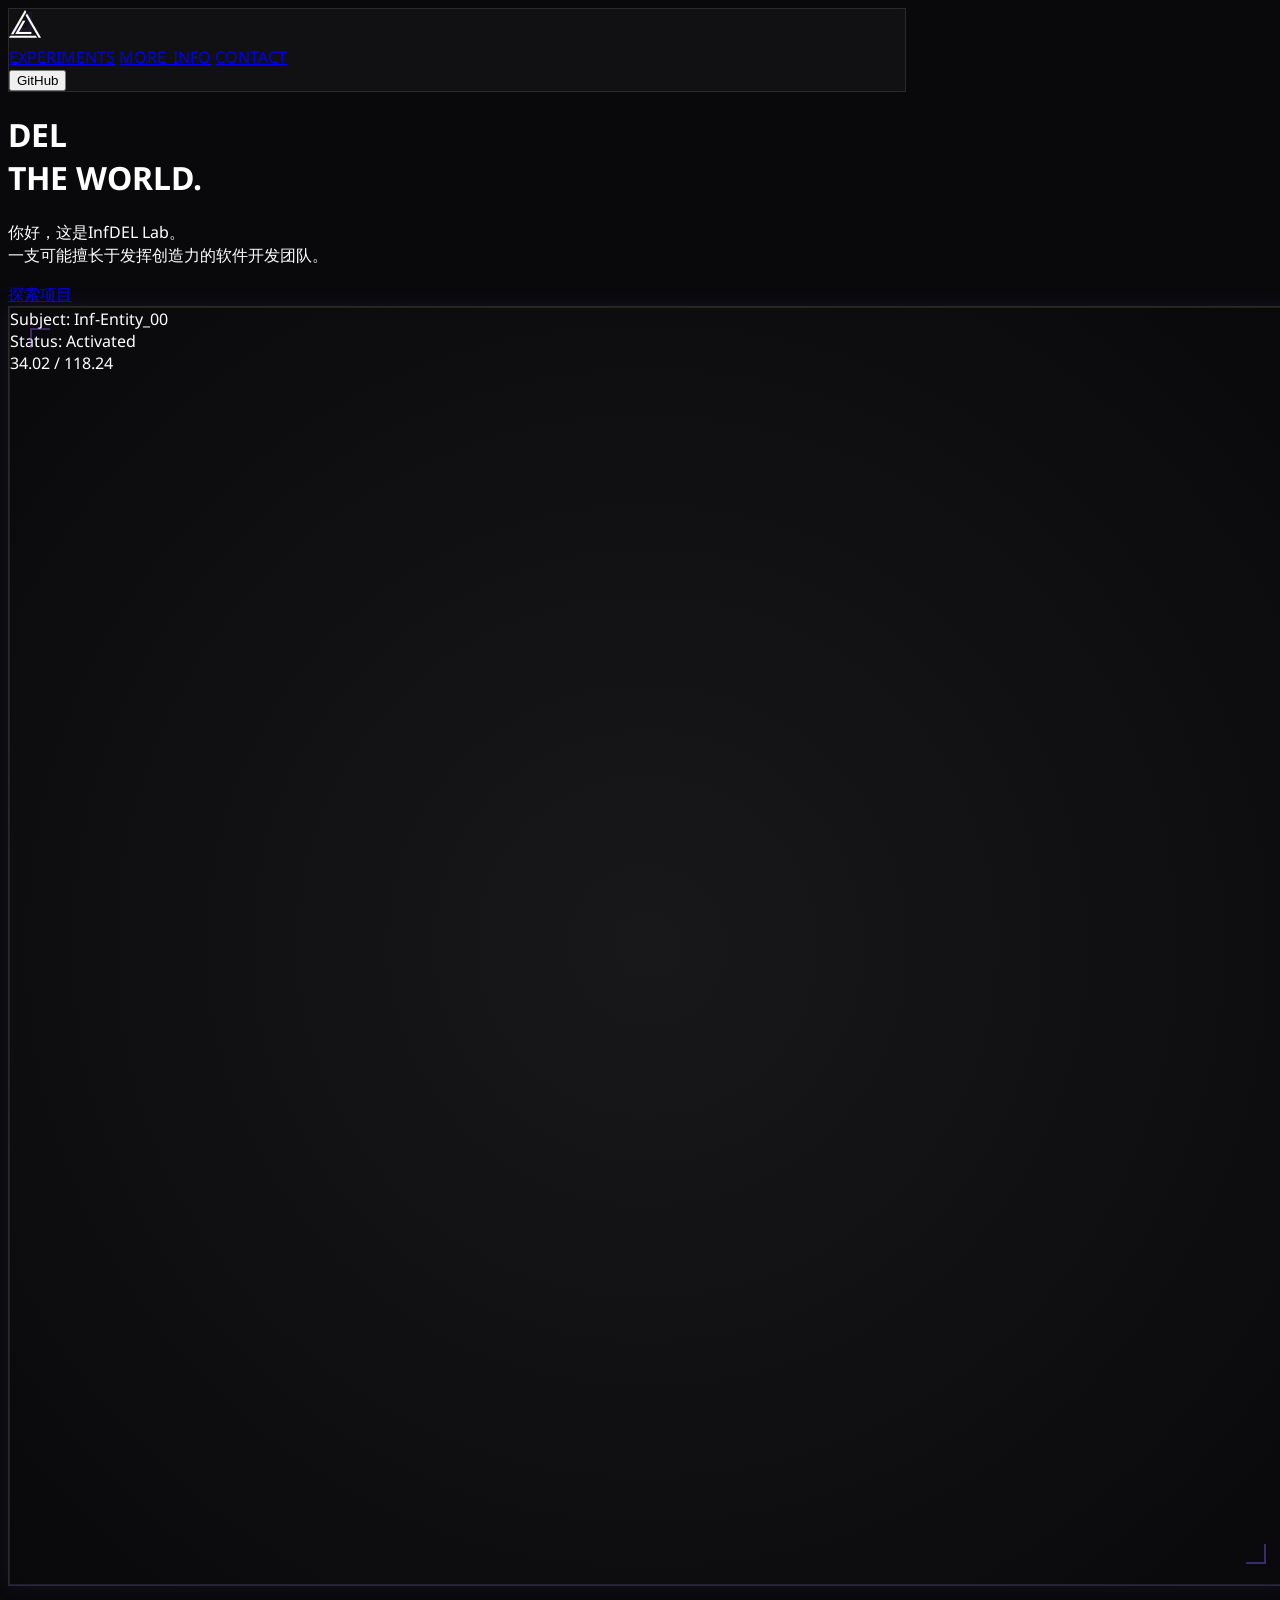
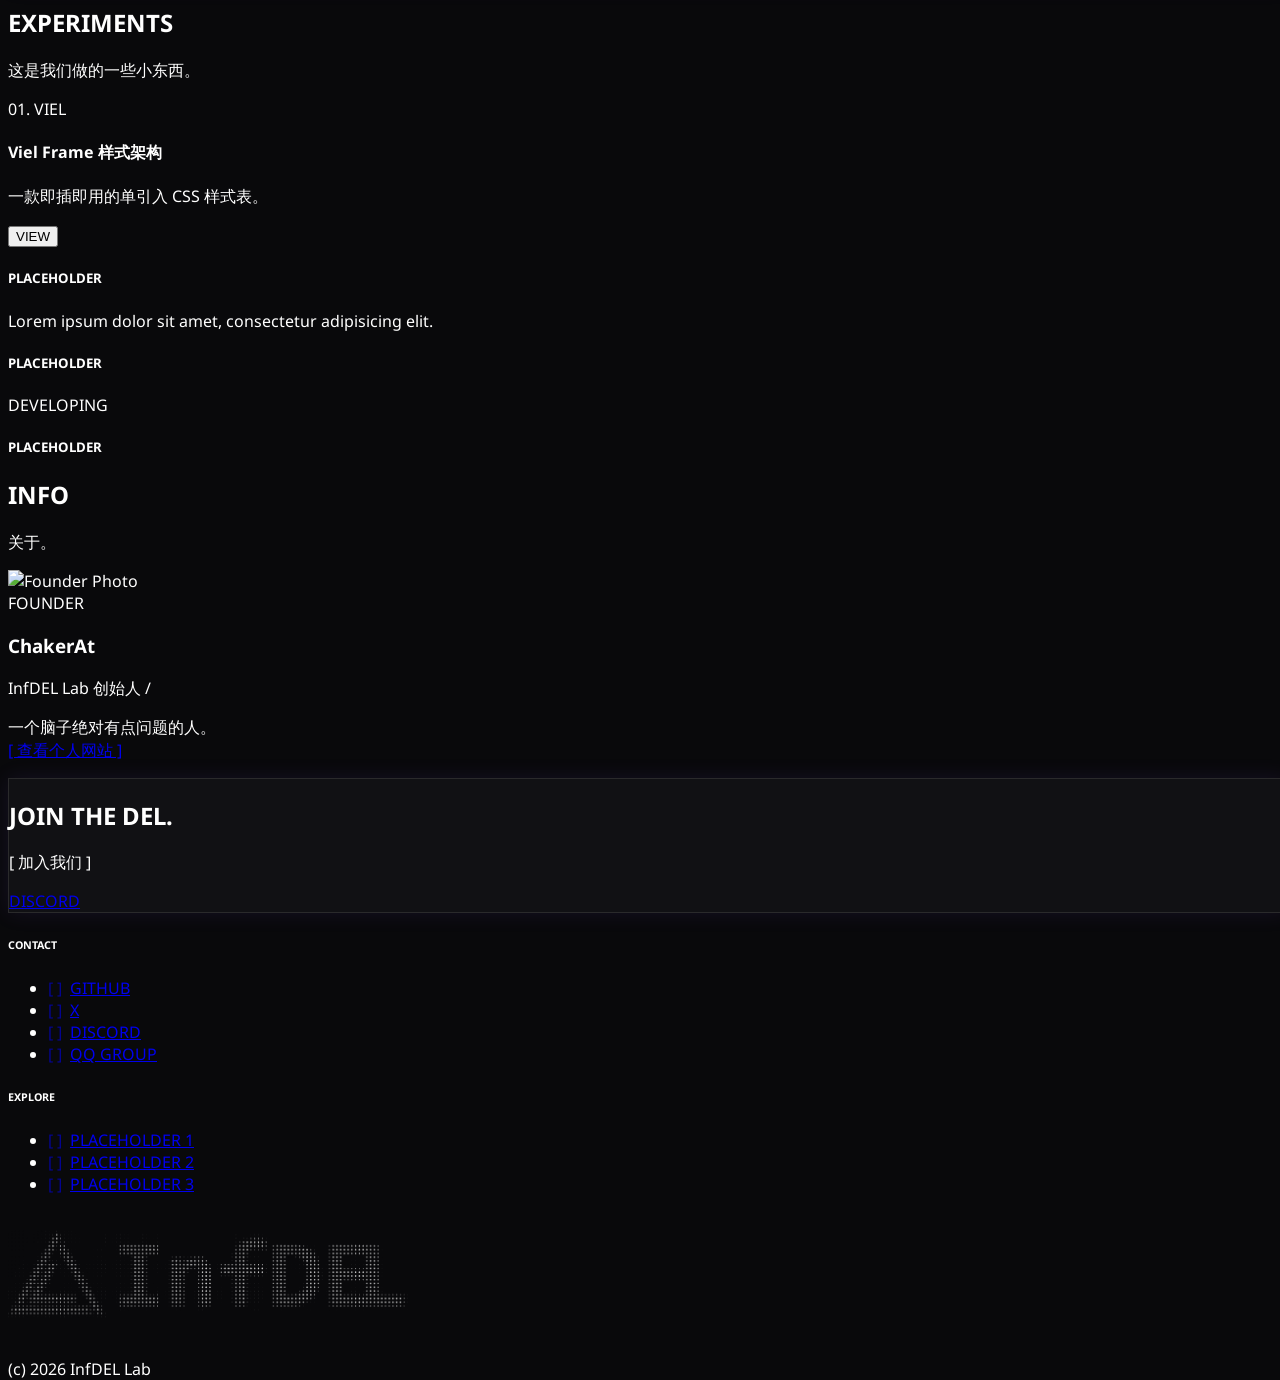
==== index.html @ 5f80cec2 "First version" ====
<!DOCTYPE html>
<html lang="zh-CN">
<head>
    <meta charset="UTF-8">
    <meta name="viewport" content="width=device-width, initial-scale=1.0">
    <title>InfDEL Lab</title>
    <script src="https://cdn.tailwindcss.com"></script>
    <link href="https://fonts.googleapis.com/css2?family=Noto+Sans:wght@300;400;600;800&display=swap" rel="stylesheet">
    <script src="https://unpkg.com/lucide@latest"></script>
    <script src="https://cdnjs.cloudflare.com/ajax/libs/three.js/r128/three.min.js"></script>
    <link href="./pointer.css" rel="stylesheet">

    <style>
        :root {
            --accent-purple: #8b5cf6;
            --bg-dark: #09090b;
            --gray-deep: #18181b;
            --glass-blur: blur(5px);
        }

        html {
            scroll-behavior: smooth;
        }

        body {
            background-color: var(--bg-dark);
            color: white;
            font-family: 'Noto Sans', sans-serif;
            overflow-x: hidden;
            width: 100%;
            height: 100vh;
        }

        .glass-panel {
            background: rgba(24, 24, 27, 0.6);
            backdrop-filter: var(--glass-blur);
            -webkit-backdrop-filter: var(--glass-blur);
            border: 1px solid rgba(255, 255, 255, 0.1);
        }

        .nav-pill {
            transition: all 0.6s cubic-bezier(0.16, 1, 0.3, 1);
            overflow: hidden;
        }

        .nav-pill:not(.nav-scrolled) {
            max-width: 896px;
        }

        .nav-scrolled {
            max-width: 512px; /* 收缩后的固定宽度，确保按钮不溢出 */
            padding: 0.6rem 1.2rem !important;
            top: 1.5rem;
            border-radius: 9999px;
            background: rgba(24, 24, 27, 0.8);
        }

        /* 修复动画：让链接平滑消失而不是硬切 */
        .nav-links {
            transition: all 0.4s cubic-bezier(0.16, 1, 0.3, 1);
            opacity: 1;
            max-width: 500px;
            white-space: nowrap;
        }

        .nav-scrolled .nav-links {
            opacity: 0;
            max-width: 0;
            margin: 0;
            pointer-events: none;
            transform: translateX(-10px);
        }

        .purple-glow {
            box-shadow: 0 0 20px rgba(139, 92, 246, 0.1);
        }

        .text-outline {
            -webkit-text-stroke: 1px rgba(255, 255, 255, 0.1);
            color: transparent;
        }

        .hover-lift {
            transition: transform 0.3s ease;
        }
        .hover-lift:hover {
            transform: translateY(-5px);
        }

        /* 隔离舱容器样式 */
        .chamber-container {
            aspect-ratio: 1 / 1;
            position: relative;
            background: radial-gradient(circle at center, #18181b 0%, #09090b 100%);
            border: 1px solid rgba(139, 92, 246, 0.2);
            overflow: hidden;
        }

        .chamber-overlay {
            position: absolute;
            inset: 0;
            pointer-events: none;
            border: 20px solid transparent;
            background: 
                linear-gradient(to right, var(--accent-purple) 2px, transparent 2px) 0 0,
                linear-gradient(to bottom, var(--accent-purple) 2px, transparent 2px) 0 0,
                linear-gradient(to left, var(--accent-purple) 2px, transparent 2px) 100% 100%,
                linear-gradient(to top, var(--accent-purple) 2px, transparent 2px) 100% 100%;
            background-repeat: no-repeat;
            background-size: 20px 20px;
            opacity: 0.4;
        }

        .scan-line {
            position: absolute;
            width: 100%;
            height: 2px;
            background: linear-gradient(90deg, transparent, var(--accent-purple), transparent);
            top: -10%;
            left: 0;
            animation: scan 4s linear infinite;
            opacity: 0.2;
        }

        @keyframes scan {
            0% { top: -10%; }
            100% { top: 110%; }
        }

        /* Footer link bracket effect */
        .footer-link::before {
            content: "[ ]";
            margin-right: 0.5em;
            opacity: 0.6;
            display: inline-block;
            transition: opacity 0.3s ease;
        }

        .footer-link:hover::before {
            content: "[→]";
            opacity: 1;
        }

        /* Custom Scrollbar */
        ::-webkit-scrollbar { width: 6px; }
        ::-webkit-scrollbar-track { background: var(--bg-dark); }
        ::-webkit-scrollbar-thumb { background: #333; border-radius: 10px; }
        ::-webkit-scrollbar-thumb:hover { background: var(--accent-purple); }
    </style>
</head>
<body class="selection:bg-violet-500/30">
    <div class="pointer">
        <div></div>
        <div></div>
        <div></div>
        <div></div>
    </div>

    <!-- Navigation -->
    <nav class="fixed top-6 left-1/2 -translate-x-1/2 z-50 flex justify-center w-full px-4">
        <div id="navbar" class="nav-pill glass-panel px-8 py-4 flex items-center justify-between w-full rounded-[2rem]">
            <div class="flex items-center gap-2 flex-shrink-0">
                <img src="./assets/infdel.svg" alt="" style="width: 2em; height: 2em;" draggable="false">
            </div>
            
            <div class="nav-links hidden md:flex items-center gap-8 text-sm font-medium text-zinc-400">
                <a href="#experiments" class="hover:text-white transition-colors _target">EXPERIMENTS</a>
                <a href="#info" class="hover:text-white transition-colors _target">MORE_INFO</a>
                <a href="#footer" class="hover:text-white transition-colors _target">CONTACT</a>
            </div>

            <button class="bg-white text-black px-5 py-1.5 rounded-full text-sm font-semibold hover:bg-violet-500 hover:text-white transition-all flex-shrink-0 _target">
                GitHub
            </button>
        </div>
    </nav>

    <!-- Hero Section -->
    <header class="relative min-h-screen flex items-center pt-20 px-6">
        <div class="max-w-7xl mx-auto w-full grid grid-cols-1 lg:grid-cols-12 gap-12 items-center">
            <div class="lg:col-span-7">
                <h1 class="text-7xl md:text-9xl font-extrabold leading-none mb-8 tracking-tighter _target">
                    DEL <br>
                    <span class="text-7xl md:text-9xl font-bold leading-none mb-8 tracking-tighter">THE WORLD.</span>
                </h1>
                <p class="max-w-lg text-zinc-400 text-lg md:text-xl leading-relaxed mb-10">
                    你好，这是<span class="font-bold">InfDEL Lab</span>。
                    <br>一支可能擅长于发挥创造力的软件开发团队。
                </p>
                <div class="flex flex-wrap gap-4">
                    <a href="#" class="px-8 py-4 bg-zinc-900 border border-zinc-800 rounded-2xl flex items-center gap-3 hover:border-violet-500 transition-all group _target">
                        <span>探索项目</span>
                        <i data-lucide="arrow-up-right" class="w-4 h-4 text-zinc-500 group-hover:text-violet-500"></i>
                    </a>
                </div>
            </div>
            
            <!-- 3D 隔离舱卡片 -->
            <div class="lg:col-span-5">
                <div class="glass-panel rounded-[2.5rem] p-2 purple-glow relative group">
                    <div id="three-canvas-container" class="chamber-container rounded-[2rem]">
                        <!-- Three.js 渲染器将注入此处 -->
                        <div class="chamber-overlay"></div>
                        <div class="scan-line"></div>
                        
                        <!-- 悬浮的 UI 元素 -->
                        <div class="absolute bottom-6 left-6 z-10 font-mono text-[10px] text-zinc-500 uppercase tracking-tighter">
                            <div class="flex items-center gap-2">
                                <span class="w-1.5 h-1.5 bg-violet-500 rounded-full"></span>
                                <span>Subject: Inf-Entity_00</span>
                            </div>
                            <div class="mt-1 opacity-50">Status: Activated</div>
                        </div>
                        <div class="absolute top-6 right-6 z-10 font-mono text-[10px] text-violet-500/50">
                            34.02 / 118.24
                        </div>
                    </div>
                </div>
            </div>
        </div>
    </header>

    <!-- Lab Section -->
    <section id="experiments" class="py-32 px-6">
        <div class="max-w-7xl mx-auto">
            <div class="flex flex-col md:flex-row justify-between items-end mb-20 gap-8">
                <h2 class="text-4xl md:text-6xl font-bold tracking-tighter">EXPERIMENTS</h2>
                <p class="max-w-xs text-zinc-500 text-sm">这是我们做的一些小东西。</p>
            </div>

            <div class="grid grid-cols-1 md:grid-cols-4 gap-6">
                <!-- Large Card -->
                <div class="md:col-span-2 md:row-span-2 bg-zinc-900/50 border border-zinc-800 p-10 rounded-[2.5rem] flex flex-col justify-end min-h-[500px] relative overflow-hidden group">
                    <div class="absolute top-0 right-0 p-10 opacity-10 group-hover:opacity-20 transition-opacity">
                        <i data-lucide="layers" class="w-40 h-40"></i>
                    </div>
                    <div class="relative z-10">
                        <span class="text-violet-500 font-mono mb-4 block underline decoration-4 underline-offset-8">01. VIEL</span>
                        <h4 class="text-3xl font-bold mb-4">Viel Frame 样式架构</h4>
                        <p class="text-zinc-500 mb-8">一款即插即用的单引入 CSS 样式表。</p>
                        <a href="https://infdel.qzz.io/viel-frame/" target="_blank"><button class="flex items-center gap-2 text-white hover:text-violet-500 transition-colors _target">
                            VIEW <i data-lucide="chevron-right" class="w-4 h-4"></i>
                        </button></a>
                    </div>
                </div>

                <!-- Small Card 1 -->
                <div class="md:col-span-2 bg-zinc-900 border border-zinc-800 p-8 rounded-[2.5rem] flex items-center gap-6 hover:bg-zinc-800/50 transition-all">
                    <div class="w-16 h-16 bg-white text-black rounded-2xl flex items-center justify-center flex-shrink-0">
                        <i data-lucide="square-pen"></i>
                    </div>
                    <div>
                        <h5 class="font-bold text-xl">PLACEHOLDER</h5>
                        <p class="text-zinc-500 text-sm mt-1">Lorem ipsum dolor sit amet, consectetur adipisicing elit.</p>
                    </div>
                </div>

                <!-- Small Card 2 -->
                <div class="md:col-span-1 bg-zinc-900 border border-zinc-800 p-8 rounded-[2.5rem] flex flex-col justify-between">
                    <i data-lucide="code-2" class="w-8 h-8 text-violet-500"></i>
                    <h5 class="font-bold text-xl mt-12">PLACEHOLDER</h5>
                </div>

                <!-- Small Card 3 -->
                <div class="md:col-span-1 bg-zinc-950 border border-zinc-800 p-8 rounded-[2.5rem] flex flex-col justify-between group cursor-pointer">
                    <div class="flex justify-between items-start">
                        <i data-lucide="git-branch" class="w-8 h-8 text-zinc-700"></i>
                        <span class="text-[10px] text-zinc-600 border border-zinc-800 px-2 py-0.5 rounded">DEVELOPING</span>
                    </div>
                    <h5 class="font-bold text-xl mt-12 group-hover:text-violet-500 transition-colors">PLACEHOLDER</h5>
                </div>
            </div>
        </div>
    </section>

    <!-- Info Section -->
    <section id="info" class="py-32 px-6 relative overflow-hidden">
        <div class="absolute top-1/2 left-1/2 -translate-x-1/2 -translate-y-1/2 w-[800px] h-[800px] bg-violet-500/5 rounded-full blur-[120px] pointer-events-none"></div>
        <div class="max-w-7xl mx-auto relative z-10">
            <div class="flex flex-col md:flex-row justify-between items-end mb-20 gap-8">
                <h2 class="text-4xl md:text-6xl font-bold tracking-tighter">INFO</h2>
                <p class="max-w-xs text-zinc-500 text-sm">关于。</p>
            </div>
            
            <!-- Founder -->
            <div class="grid grid-cols-1 md:grid-cols-2 gap-16 items-center mb-32">
                <div class="relative w-full max-w-[256px] aspect-square rounded-[1rem] overflow-hidden bg-zinc-900 border border-zinc-800 mx-auto md:mx-0">
                    <div class="absolute inset-0 bg-gradient-to-br from-violet-500/20 to-transparent"></div>
                    <div class="absolute inset-0 flex items-center justify-center">
                        <img src="https://gravatar.com/avatar/f64667546867338ce9f41efdfa5061b02bd2761b3f1aabf5670ab735a759a426?s=256" alt="Founder Photo">
                    </div>
                </div>
                <div class="space-y-8">
                    <div>
                        <span class="text-violet-500 font-mono text-sm tracking-widest">FOUNDER</span>
                        <h3 class="text-4xl md:text-6xl font-bold tracking-tighter mt-2">ChakerAt</h3>
                        <p class="text-zinc-500 mt-2 text-lg">InfDEL Lab 创始人 /</p>
                    </div>
                    <p class="text-zinc-400 leading-relaxed text-lg">
                        一个脑子绝对有点问题的人。<br>
                        <a href="https://cha-at.github.io" class="hover:text-violet-500 transition-colors _target">[ 查看个人网站 ]</a>
                    </p>
                    <div class="flex gap-6 text-zinc-600">
                        <a href="#" class="hover:text-violet-500 transition-colors"><i data-lucide="twitter" class="w-5 h-5"></i></a>
                        <a href="#" class="hover:text-violet-500 transition-colors"><i data-lucide="linkedin" class="w-5 h-5"></i></a>
                        <a href="#" class="hover:text-violet-500 transition-colors"><i data-lucide="github" class="w-5 h-5"></i></a>
                    </div>
                </div>
            </div>
        </div>
    </section>

    <section class="py-32 px-6 relative">
        <div class="max-w-5xl mx-auto glass-panel rounded-[3rem] p-12 md:p-20 text-center relative overflow-hidden purple-glow border-violet-500/20">
            <div class="absolute inset-0 bg-gradient-to-br from-violet-500/10 via-transparent to-transparent pointer-events-none"></div>
            <div class="absolute -top-24 -right-24 w-64 h-64 bg-violet-500/20 rounded-full blur-[80px] pointer-events-none"></div>
            <div class="absolute -bottom-24 -left-24 w-64 h-64 bg-violet-500/10 rounded-full blur-[80px] pointer-events-none"></div>
            
            <div class="relative z-10">
                <h2 class="text-4xl md:text-7xl font-bold tracking-tighter mb-6">JOIN THE <span class="text-violet-500">DEL</span>.</h2>
                <p class="text-zinc-400 text-lg md:text-xl max-w-2xl mx-auto mb-10 leading-relaxed">
                    [ 加入我们 ]
                </p>
                <div class="flex flex-wrap justify-center gap-4">
                    <a href="https://discord.gg/AYme6rTM9T" class="px-8 py-4 bg-white text-black rounded-full font-semibold hover:bg-violet-500 hover:text-white transition-all _target">
                        DISCORD
                    </a>
                </div>
            </div>
        </div>
    </section>

    <!-- Footer -->
    <footer class="py-20 px-6 border-t border-zinc-900" id="footer">
        <div class="max-w-7xl mx-auto flex flex-col md:flex-row justify-between items-start gap-12">
            
            
            <div class="grid grid-cols-2 sm:grid-cols-3 gap-12 md:gap-24">
                <div>
                    <h6 class="text-white font-bold mb-4 font-mono">CONTACT</h6>
                    <ul class="text-zinc-500 space-y-2 text-sm">
                        <li><a href="https://github.com/del-stu" target="_blank" class="footer-link hover:text-violet-500 font-mono">GITHUB</a></li>
                        <li><a href="https://x.com/infdel_" target="_blank" class="footer-link hover:text-violet-500 font-mono">X</a></li>
                        <li><a href="https://discord.gg/AYme6rTM9T" target="_blank" class="footer-link hover:text-violet-500 font-mono">DISCORD</a></li>
                        <li><a href="https://qm.qq.com/q/6jQw1tK4Za" target="_blank" class="footer-link hover:text-violet-500 font-mono">QQ GROUP</a></li>
                    </ul>
                </div>
                <div>
                    <h6 class="text-white font-bold mb-4 font-mono">EXPLORE</h6>
                    <ul class="text-zinc-500 space-y-2 text-sm">
                        <li><a href="#" class="footer-link hover:text-violet-500 font-mono">PLACEHOLDER 1</a></li>
                        <li><a href="#" class="footer-link hover:text-violet-500 font-mono">PLACEHOLDER 2</a></li>
                        <li><a href="#" class="footer-link hover:text-violet-500 font-mono">PLACEHOLDER 3</a></li>
                    </ul>
                </div>
            </div>

            <div>
                <div class="flex items-center gap-2 mb-6">
                    <img src="./assets/logo.webp" style="width: 25em;" draggable="false">
                </div>
                <p class="text-zinc-500 font-mono">(c) 2026 InfDEL Lab</p>
            </div>
        </div>
    </footer>

    <script>
        lucide.createIcons();

        const navbar = document.getElementById('navbar');
        const scrollThreshold = 80;

        window.addEventListener('scroll', () => {
            // 仅切换 Class，让 CSS 处理所有补间动画
            if (window.scrollY > scrollThreshold) {
                navbar.classList.add('nav-scrolled');
            } else {
                navbar.classList.remove('nav-scrolled');
            }
        });

        // --- Three.js 实验室隔离舱逻辑 ---
        let scene, camera, renderer, sphere;
        const container = document.getElementById('three-canvas-container');

        function initThree() {
            scene = new THREE.Scene();
            camera = new THREE.PerspectiveCamera(75, 1, 0.1, 1000);
            camera.position.z = 2.5;

            renderer = new THREE.WebGLRenderer({ antialias: true, alpha: true });
            renderer.setSize(container.clientWidth, container.clientWidth);
            renderer.setPixelRatio(window.devicePixelRatio);
            container.appendChild(renderer.domElement);

            // 创建变形球体 (Icosahedron 具有更好的网格结构)
            const geometry = new THREE.IcosahedronGeometry(1, 15);
            
            // 使用线框模式增强“实验室”感
            const material = new THREE.MeshPhongMaterial({
                color: 0x8b5cf6, // 强调紫
                wireframe: true,
                transparent: true,
                opacity: 0.8,
                shininess: 100
            });

            sphere = new THREE.Mesh(geometry, material);
            scene.add(sphere);

            // 灯光
            const light = new THREE.PointLight(0xffffff, 1, 100);
            light.position.set(5, 5, 5);
            scene.add(light);
            scene.add(new THREE.AmbientLight(0x404040));

            // 保存原始顶点位置用于变形
            sphere.geometry.userData.origPos = sphere.geometry.attributes.position.array.slice();
            
            animate();
        }

        function animate() {
            requestAnimationFrame(animate);

            const time = performance.now() * 0.001;
            const positions = sphere.geometry.attributes.position.array;
            const orig = sphere.geometry.userData.origPos;

            // 顶点变形逻辑：使用正弦/余弦模拟有机蠕动
            for (let i = 0; i < positions.length; i += 3) {
                const x = orig[i];
                const y = orig[i + 1];
                const z = orig[i + 2];

                // 基于位置和时间的位移
                const offset = 0.15 * Math.sin(x * 2 + time) * Math.cos(y * 2 + time);
                const ratio = 1 + offset;

                positions[i] = x * ratio;
                positions[i + 1] = y * ratio;
                positions[i + 2] = z * ratio;
            }
            sphere.geometry.attributes.position.needsUpdate = true;

            // 缓慢旋转
            sphere.rotation.y += 0.005;
            sphere.rotation.x += 0.002;

            renderer.render(scene, camera);
        }

        // 响应式调整
        window.addEventListener('resize', () => {
            const size = container.clientWidth;
            renderer.setSize(size, size);
            camera.aspect = 1;
            camera.updateProjectionMatrix();
        });

        // 数字滚动动画
        function animateStats() {
            const stats = document.querySelectorAll('.stat-num');
            stats.forEach(stat => {
                const target = parseInt(stat.getAttribute('data-target'));
                const duration = 2000;
                const start = performance.now();
                
                function update(currentTime) {
                    const elapsed = currentTime - start;
                    const progress = Math.min(elapsed / duration, 1);
                    const ease = 1 - Math.pow(1 - progress, 3);
                    stat.textContent = Math.floor(ease * target);
                    if (progress < 1) requestAnimationFrame(update);
                }
                requestAnimationFrame(update);
            });
        }

        let statsAnimated = false;

        const observerOptions = {
            threshold: 0.1
        };

        const observer = new IntersectionObserver((entries) => {
            entries.forEach(entry => {
                if (entry.isIntersecting) {
                    entry.target.classList.add('opacity-100');
                    entry.target.classList.remove('opacity-0', 'translate-y-10');
                    
                    // 如果是 stats section，触发数字动画（仅一次）
                    if (!statsAnimated && entry.target.querySelector('.stat-num')) {
                        statsAnimated = true;
                        animateStats();
                    }
                }
            });
        }, observerOptions);

        document.querySelectorAll('section').forEach(section => {
            section.classList.add('transition-all', 'duration-1000', 'opacity-0', 'translate-y-10');
            observer.observe(section);
        });

        window.onload = initThree;
    </script>
    <script src="./pointer.js"></script>
</body>
</html>
---- pointer.css ----
.pointer {
    --width: 4rem;
    --height: 4rem;
    position: fixed;
    top: calc(var(--height) / -2);
    left: calc(var(--width) / -2);
    width: var(--width);
    height: var(--height);
    transition: all 0.15s ease-out;
    pointer-events: none;
    z-index: 9999;
    opacity: 0.08;
}

.pointer div {
    position: absolute;
    width: 1rem;
    height: 1rem;
    border: none;
    border-width: 0.3rem;
    border-color: #8b5cf6;
}

.pointer div:nth-child(1) {
    top: 0;
    left: 0;
    border-top-style: solid;
    border-left-style: solid;
}

.pointer div:nth-child(2) {
    top: 0;
    right: 0;
    border-top-style: solid;
    border-right-style: solid;
}

.pointer div:nth-child(3) {
    bottom: 0;
    left: 0;
    border-bottom-style: solid;
    border-left-style: solid;
}

.pointer div:nth-child(4) {
    bottom: 0;
    right: 0;
    border-bottom-style: solid;
    border-right-style: solid;
}

@media (pointer: coarse), (max-width: 768px) {
    .pointer {
        display: none !important;
    }
}
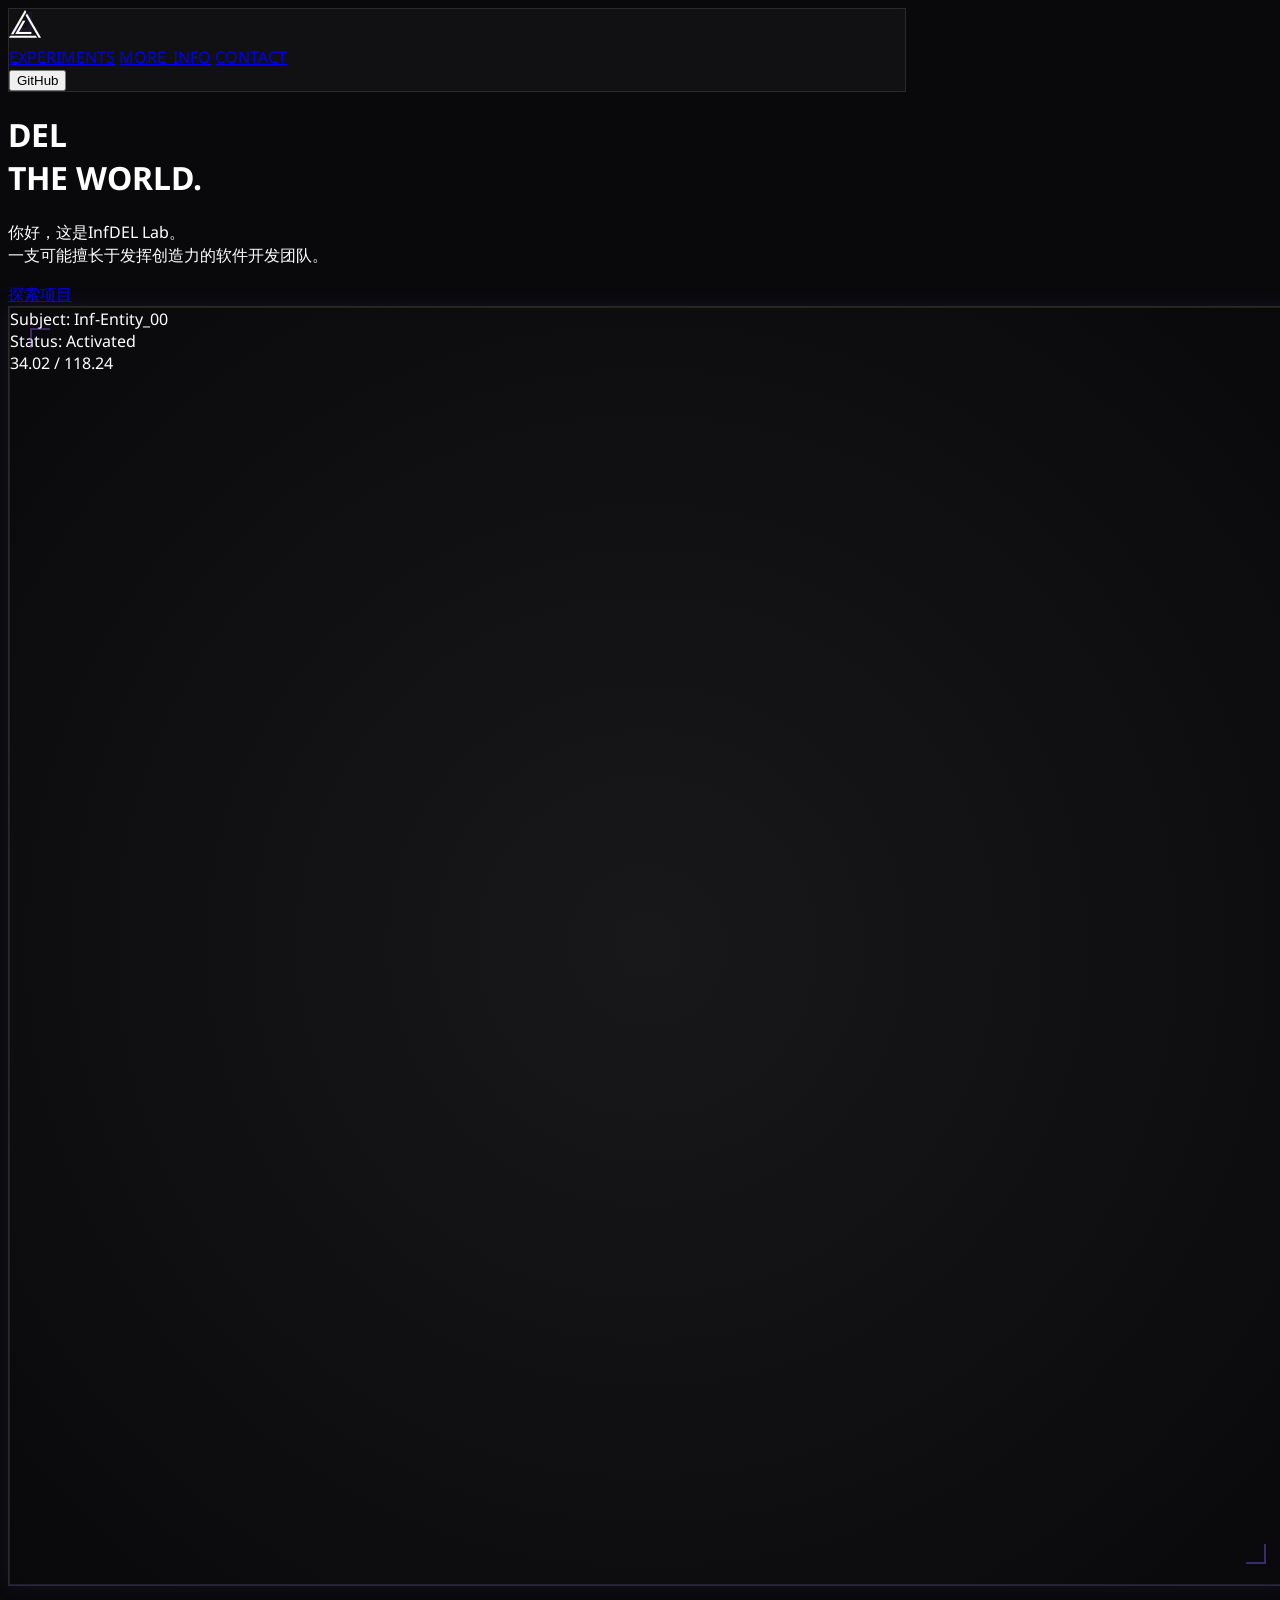
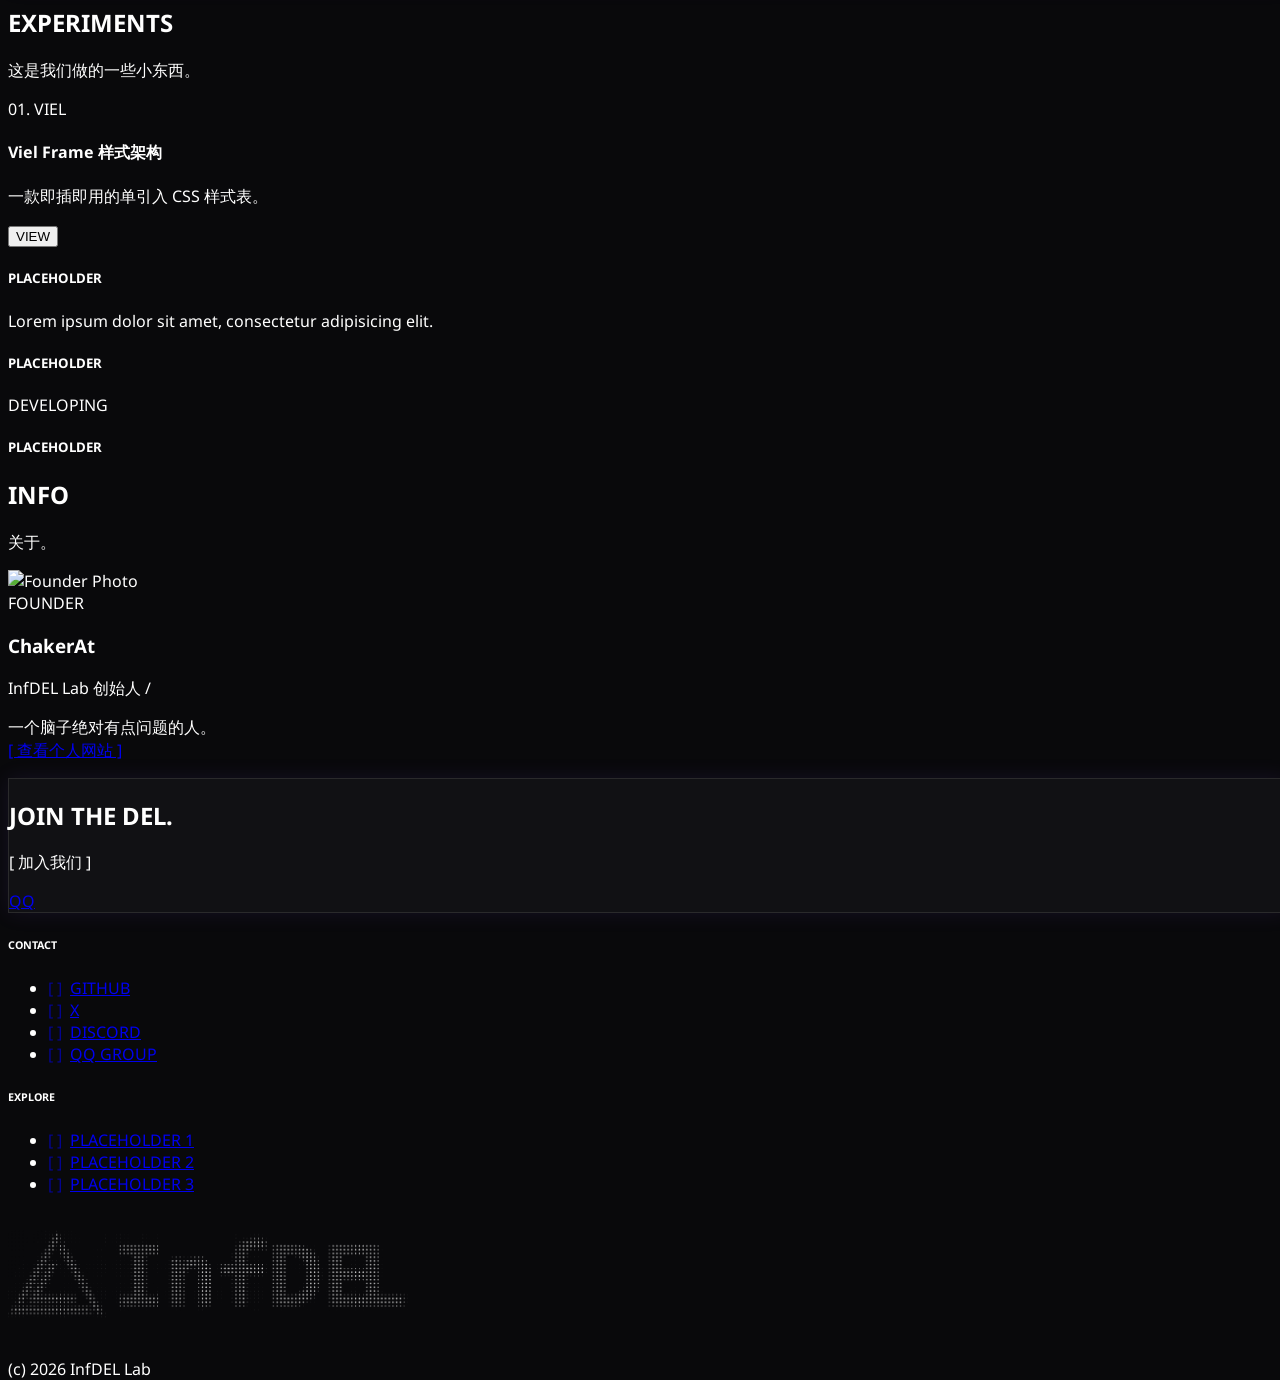
==== commit 59ecf9ce: "Add favicon and replaced Discord link to QQ Added a favicon link and replaced Discord link with QQ l" ====
--- a/index.html
+++ b/index.html
@@ -9,6 +9,7 @@
     <script src="https://unpkg.com/lucide@latest"></script>
     <script src="https://cdnjs.cloudflare.com/ajax/libs/three.js/r128/three.min.js"></script>
     <link href="./pointer.css" rel="stylesheet">
+    <link rel="icon" href="./assets/infdel.svg" type="image/svg+xml">
 
     <style>
         :root {
@@ -322,8 +323,8 @@
                     [ 加入我们 ]
                 </p>
                 <div class="flex flex-wrap justify-center gap-4">
-                    <a href="https://discord.gg/AYme6rTM9T" class="px-8 py-4 bg-white text-black rounded-full font-semibold hover:bg-violet-500 hover:text-white transition-all _target">
-                        DISCORD
+                    <a href="https://qm.qq.com/q/6jQw1tK4Za" class="px-8 py-4 bg-white text-black rounded-full font-semibold hover:bg-violet-500 hover:text-white transition-all _target">
+                        QQ
                     </a>
                 </div>
             </div>
@@ -507,4 +508,4 @@
     </script>
     <script src="./pointer.js"></script>
 </body>
-</html>+</html>
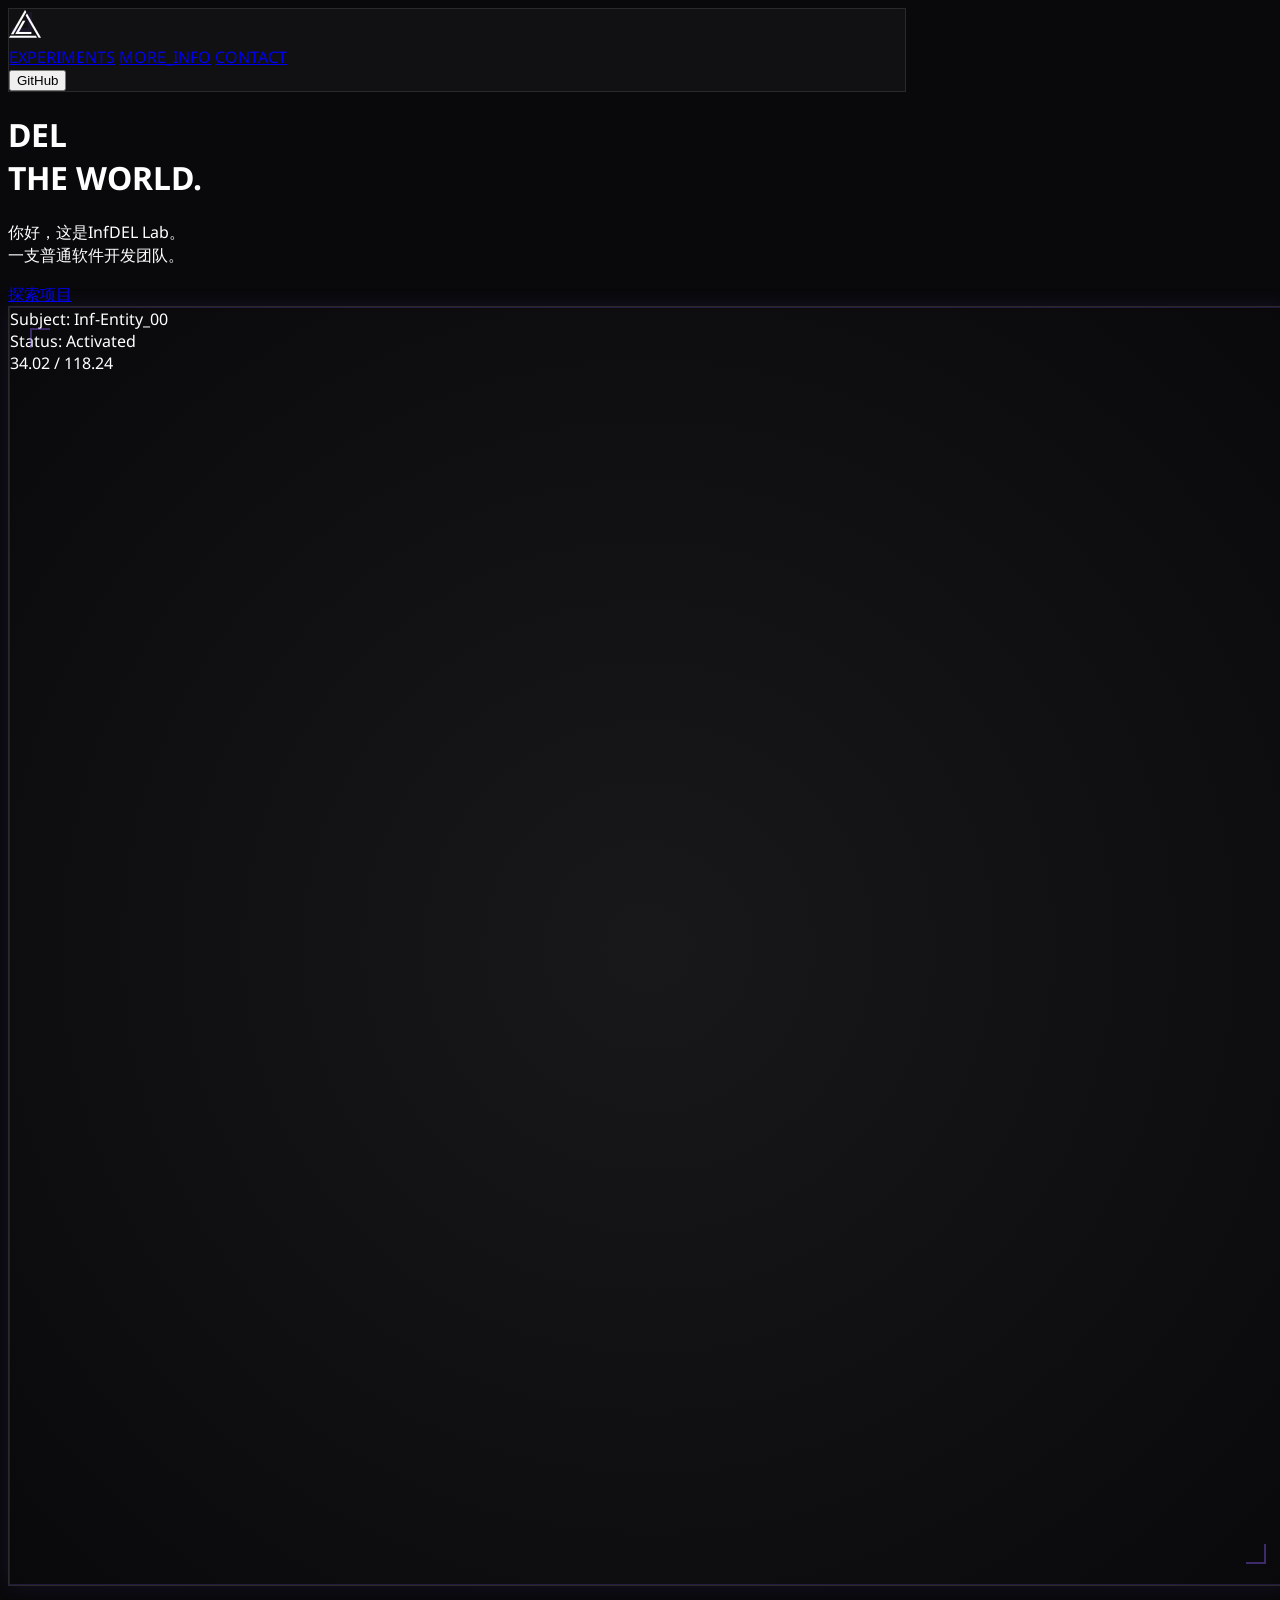
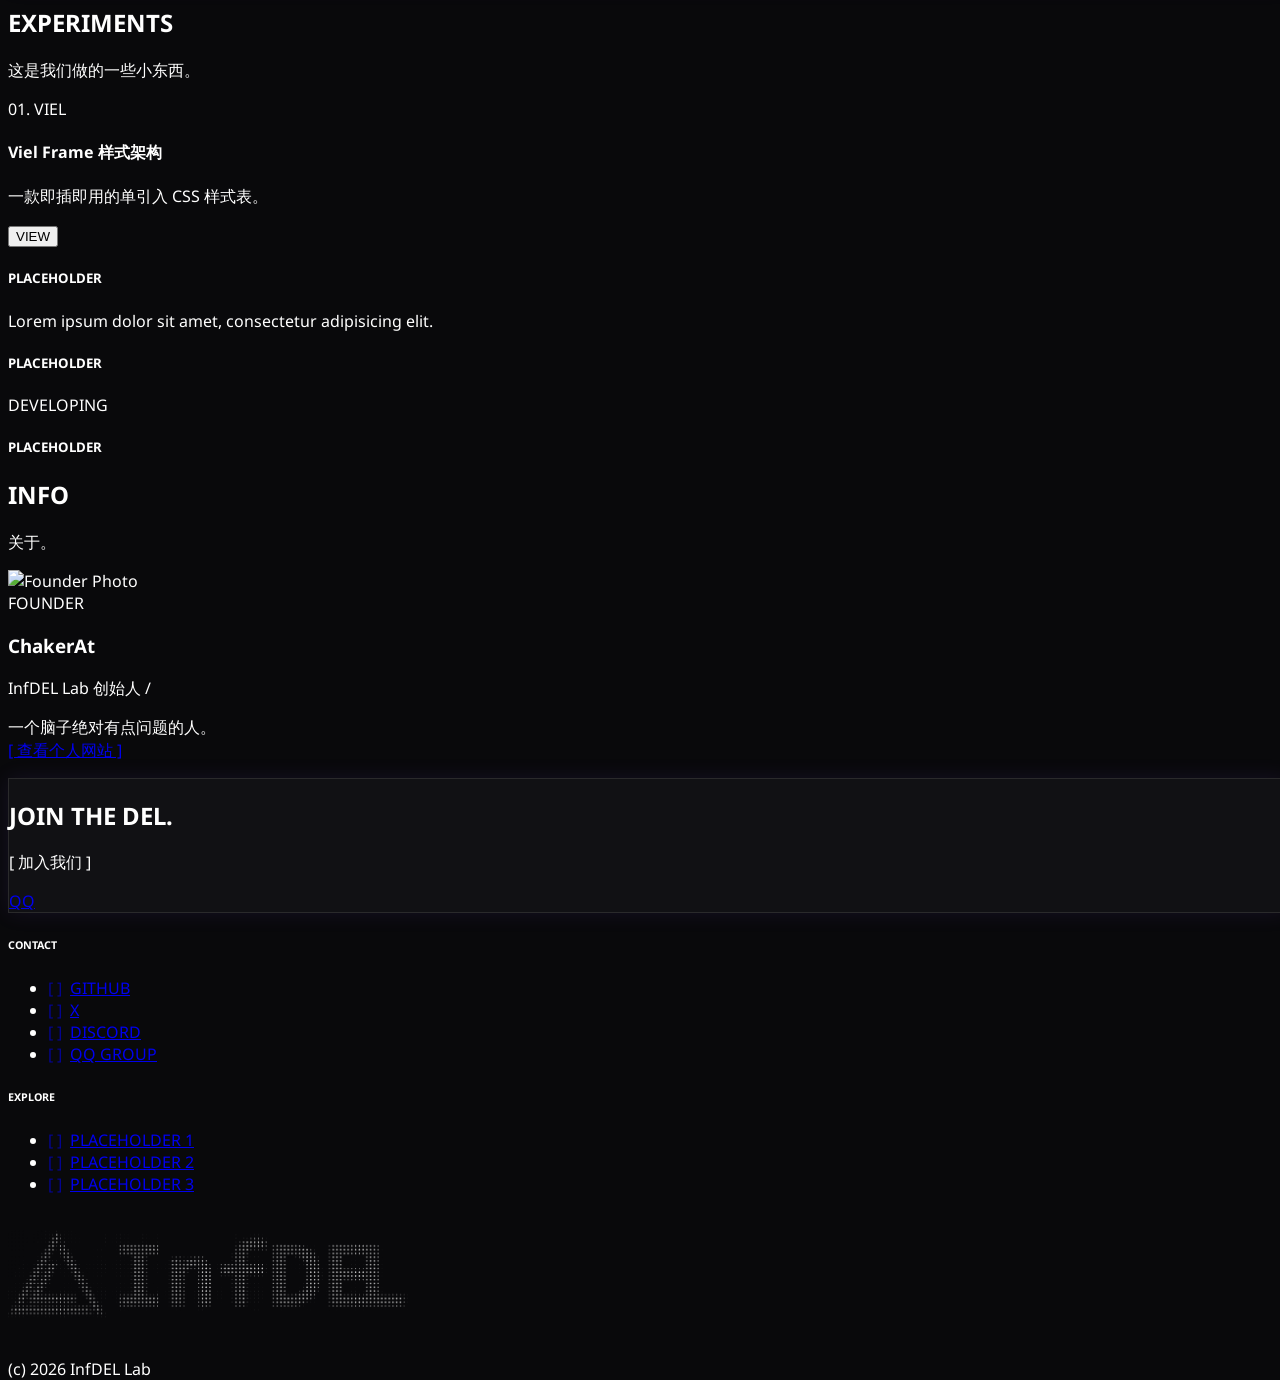
==== commit 9054c912: "做了个404页面" ====
--- a/index.html
+++ b/index.html
@@ -185,8 +185,8 @@
                     <span class="text-7xl md:text-9xl font-bold leading-none mb-8 tracking-tighter">THE WORLD.</span>
                 </h1>
                 <p class="max-w-lg text-zinc-400 text-lg md:text-xl leading-relaxed mb-10">
-                    你好，这是<span class="font-bold">InfDEL Lab</span>。
-                    <br>一支可能擅长于发挥创造力的软件开发团队。
+                    你好，这是<span class="font-bold _target">InfDEL Lab</span>。
+                    <br>一支普通软件开发团队。
                 </p>
                 <div class="flex flex-wrap gap-4">
                     <a href="#" class="px-8 py-4 bg-zinc-900 border border-zinc-800 rounded-2xl flex items-center gap-3 hover:border-violet-500 transition-all group _target">
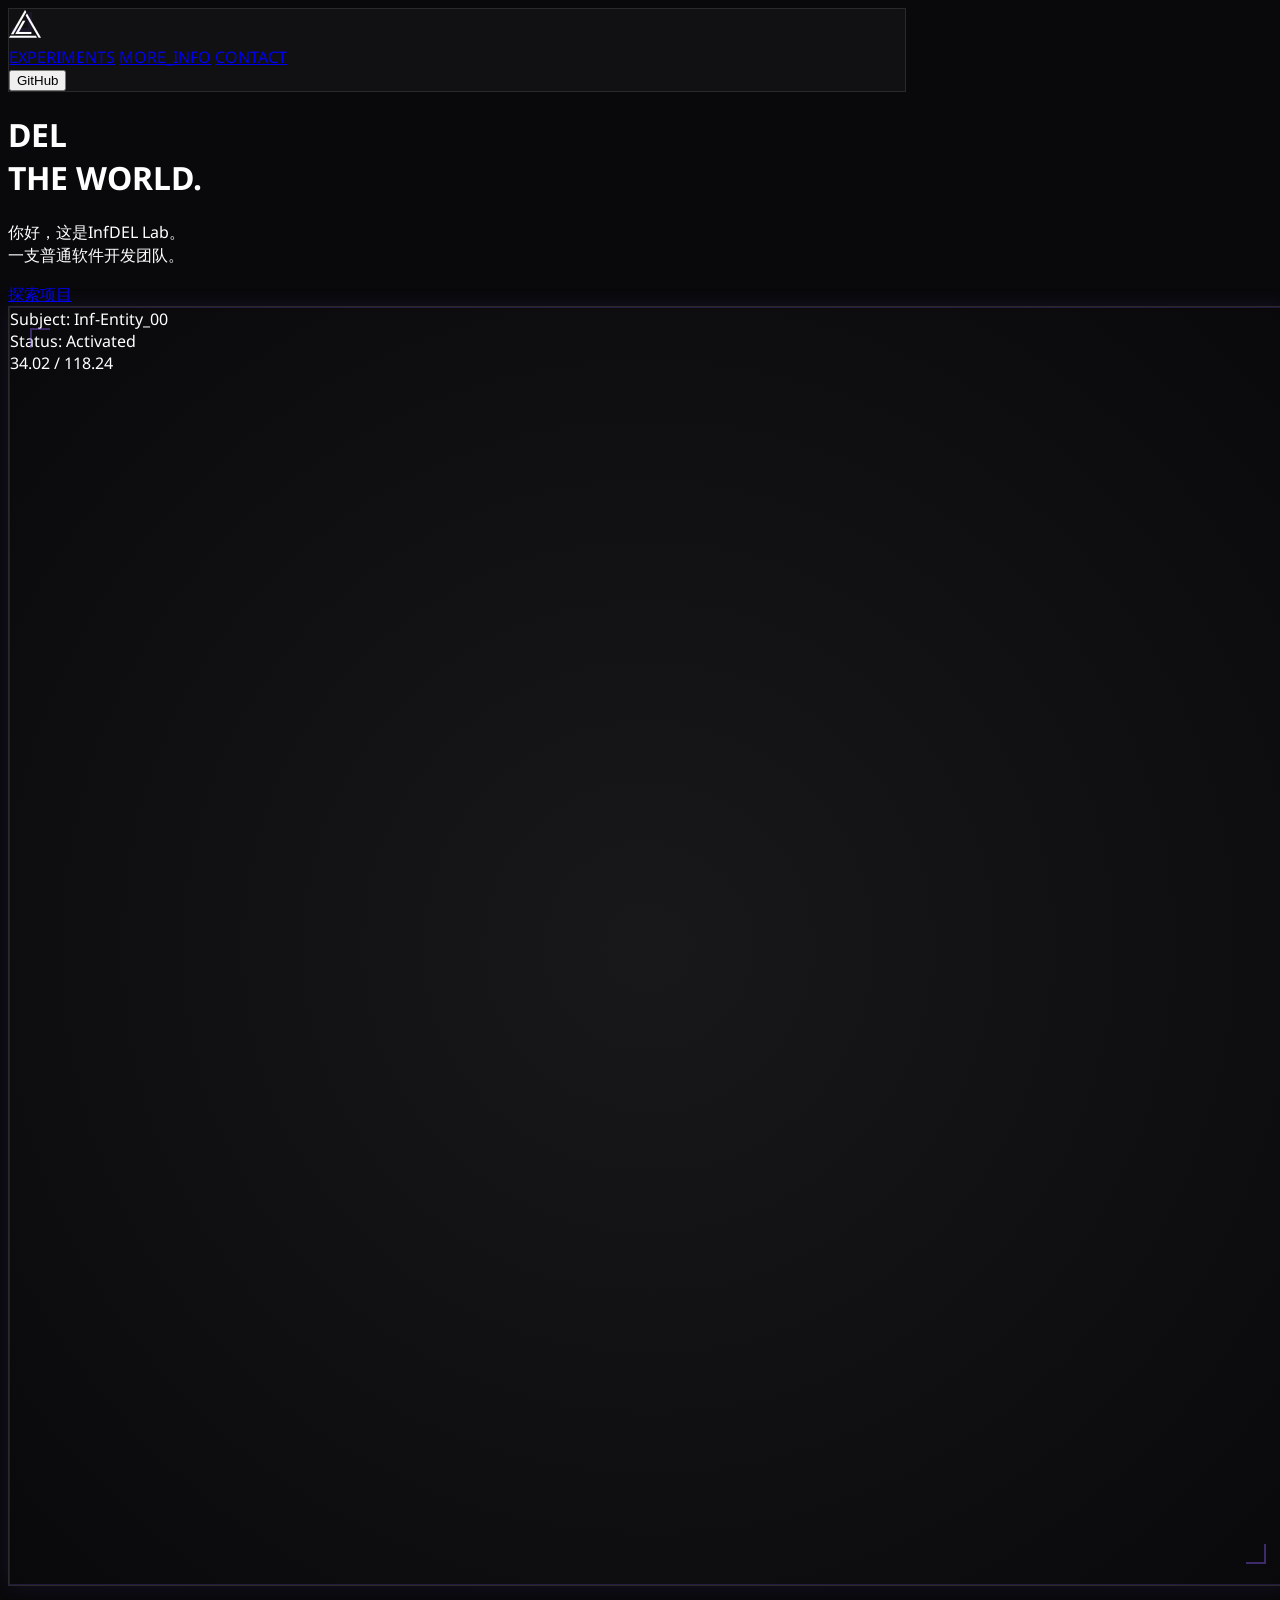
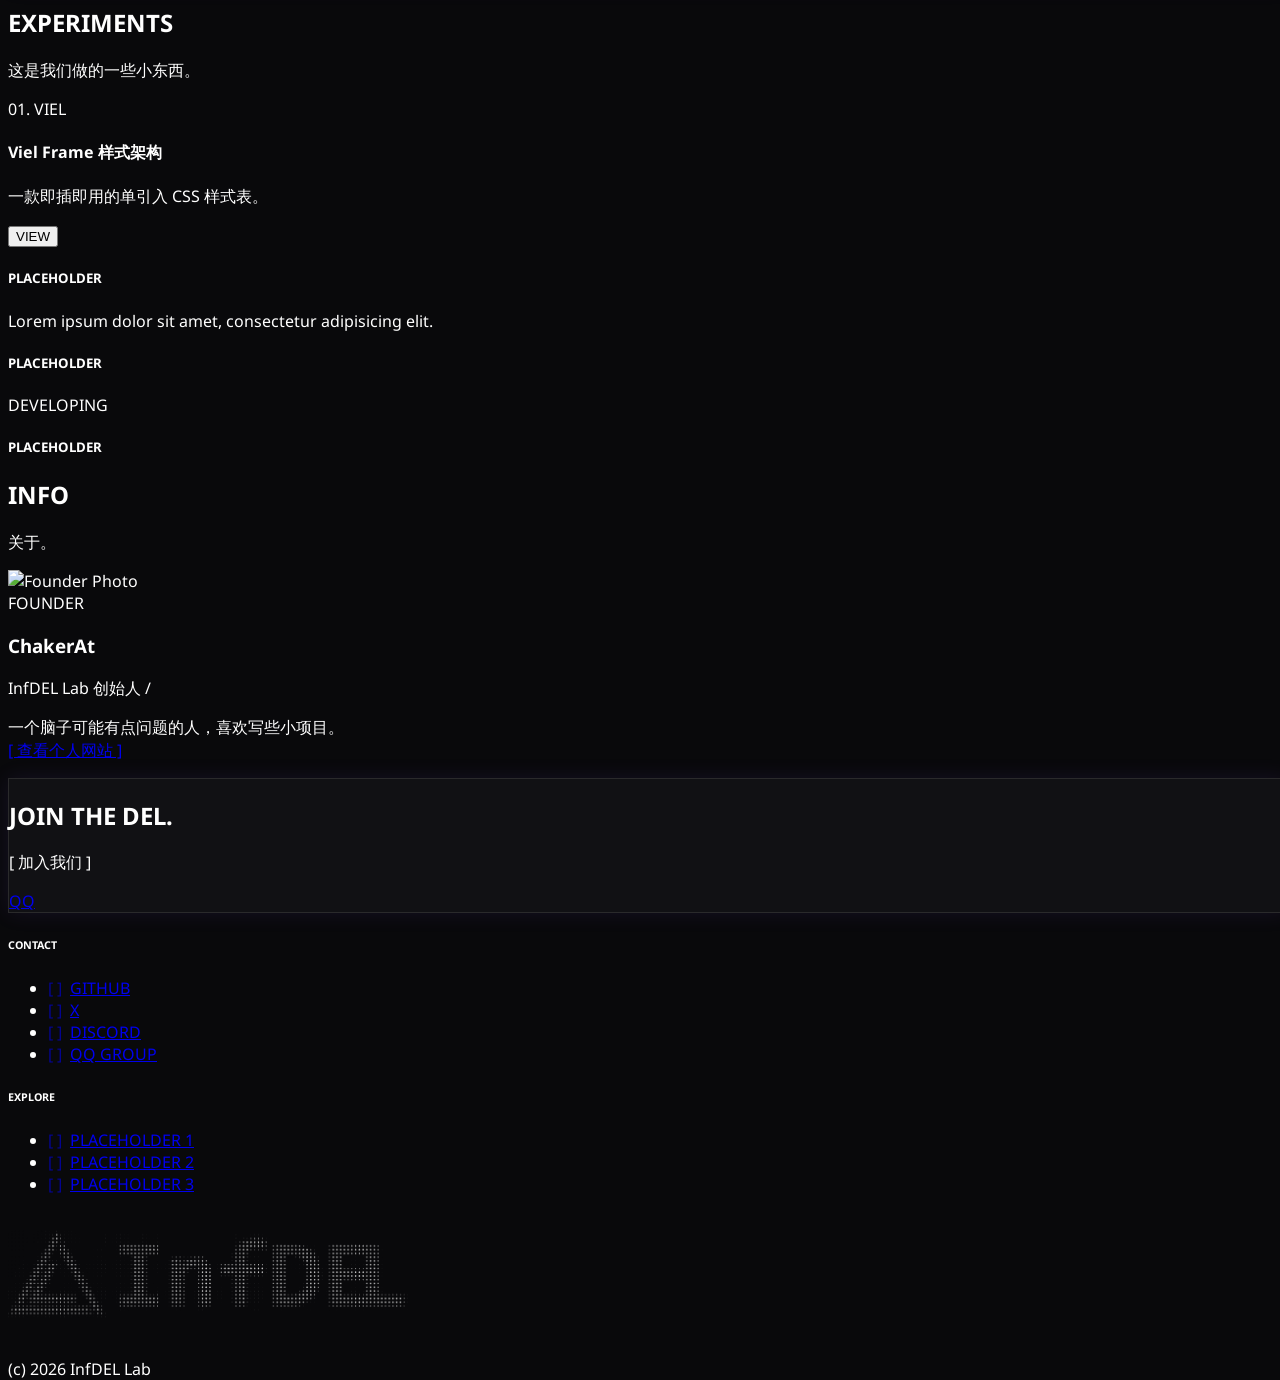
==== commit effb1ad5: "小修改" ====
--- a/index.html
+++ b/index.html
@@ -6,7 +6,7 @@
     <title>InfDEL Lab</title>
     <script src="https://cdn.tailwindcss.com"></script>
     <link href="https://fonts.googleapis.com/css2?family=Noto+Sans:wght@300;400;600;800&display=swap" rel="stylesheet">
-    <script src="https://unpkg.com/lucide@latest"></script>
+    <script src="https://unpkg.com/lucide@1.20.0"></script>
     <script src="https://cdnjs.cloudflare.com/ajax/libs/three.js/r128/three.min.js"></script>
     <link href="./pointer.css" rel="stylesheet">
     <link rel="icon" href="./assets/infdel.svg" type="image/svg+xml">
@@ -298,7 +298,7 @@
                         <p class="text-zinc-500 mt-2 text-lg">InfDEL Lab 创始人 /</p>
                     </div>
                     <p class="text-zinc-400 leading-relaxed text-lg">
-                        一个脑子绝对有点问题的人。<br>
+                        一个脑子可能有点问题的人，喜欢写些小项目。<br>
                         <a href="https://cha-at.github.io" class="hover:text-violet-500 transition-colors _target">[ 查看个人网站 ]</a>
                     </p>
                     <div class="flex gap-6 text-zinc-600">
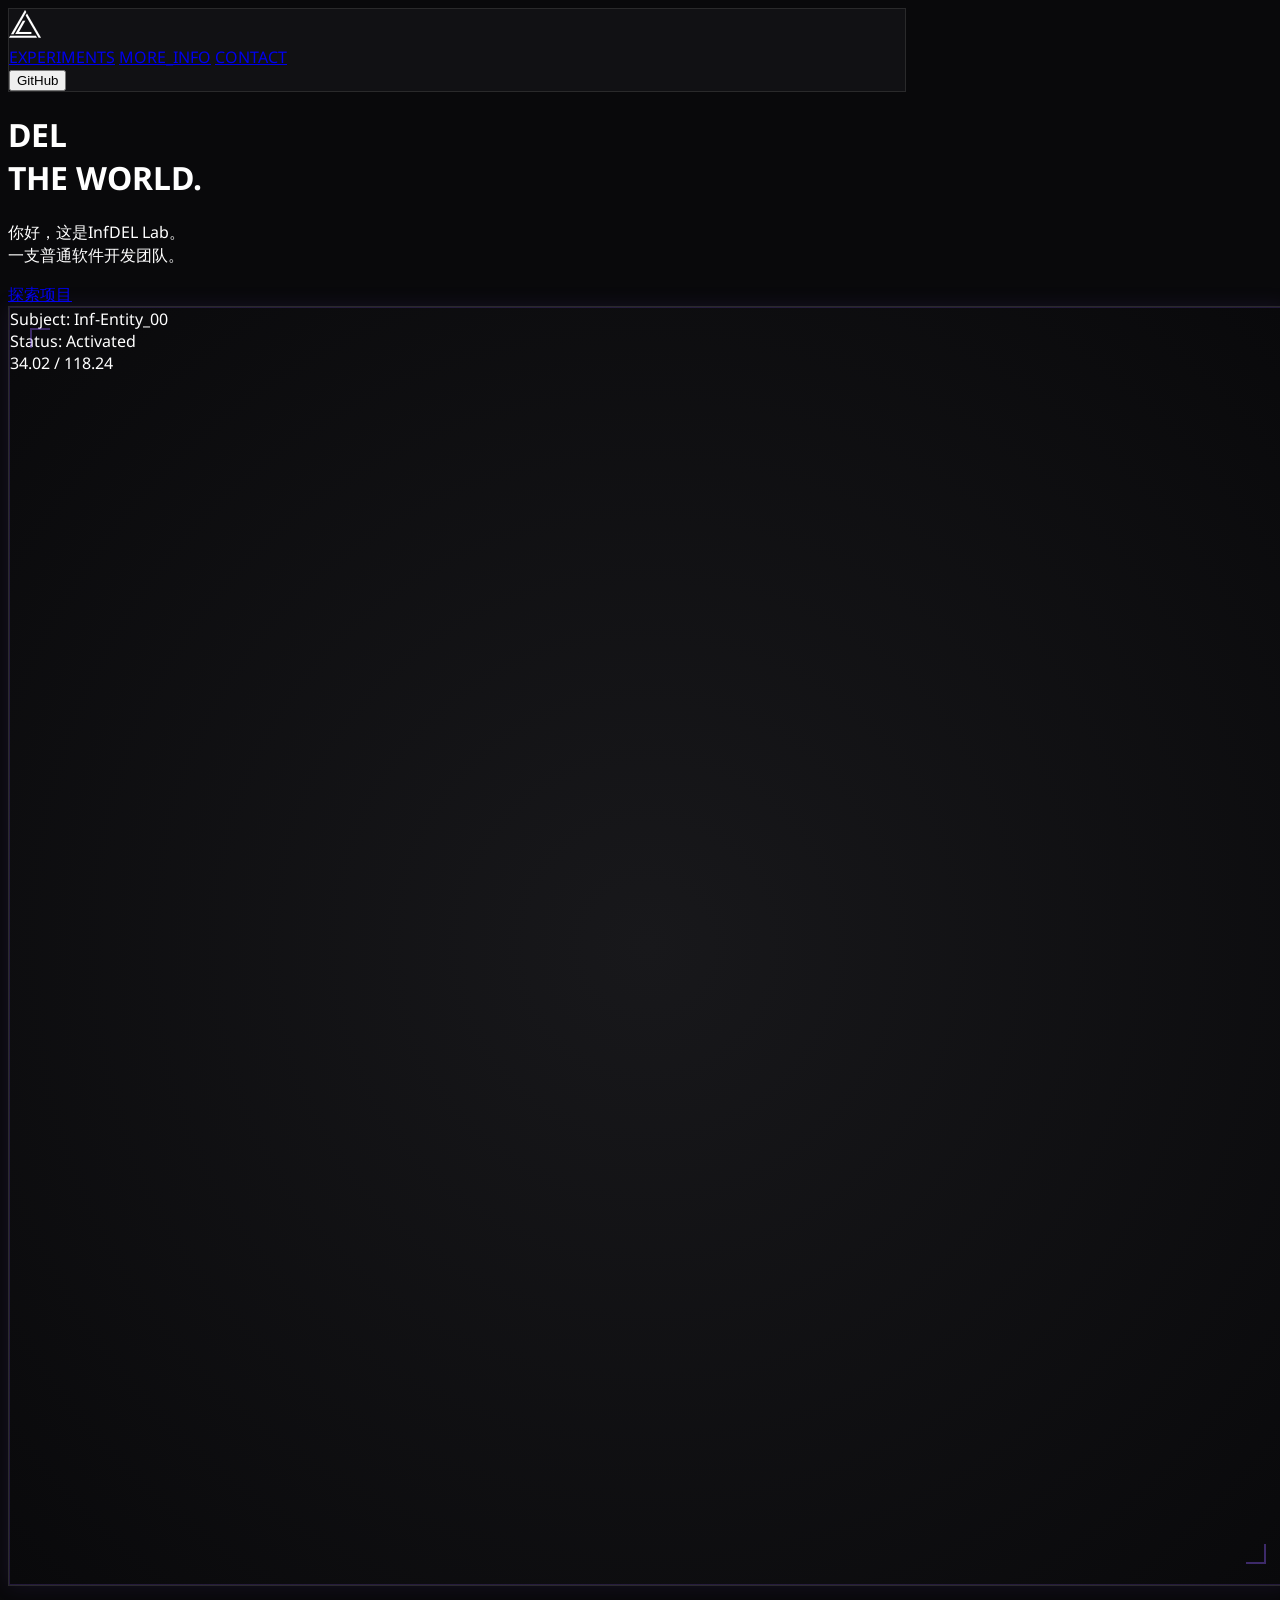
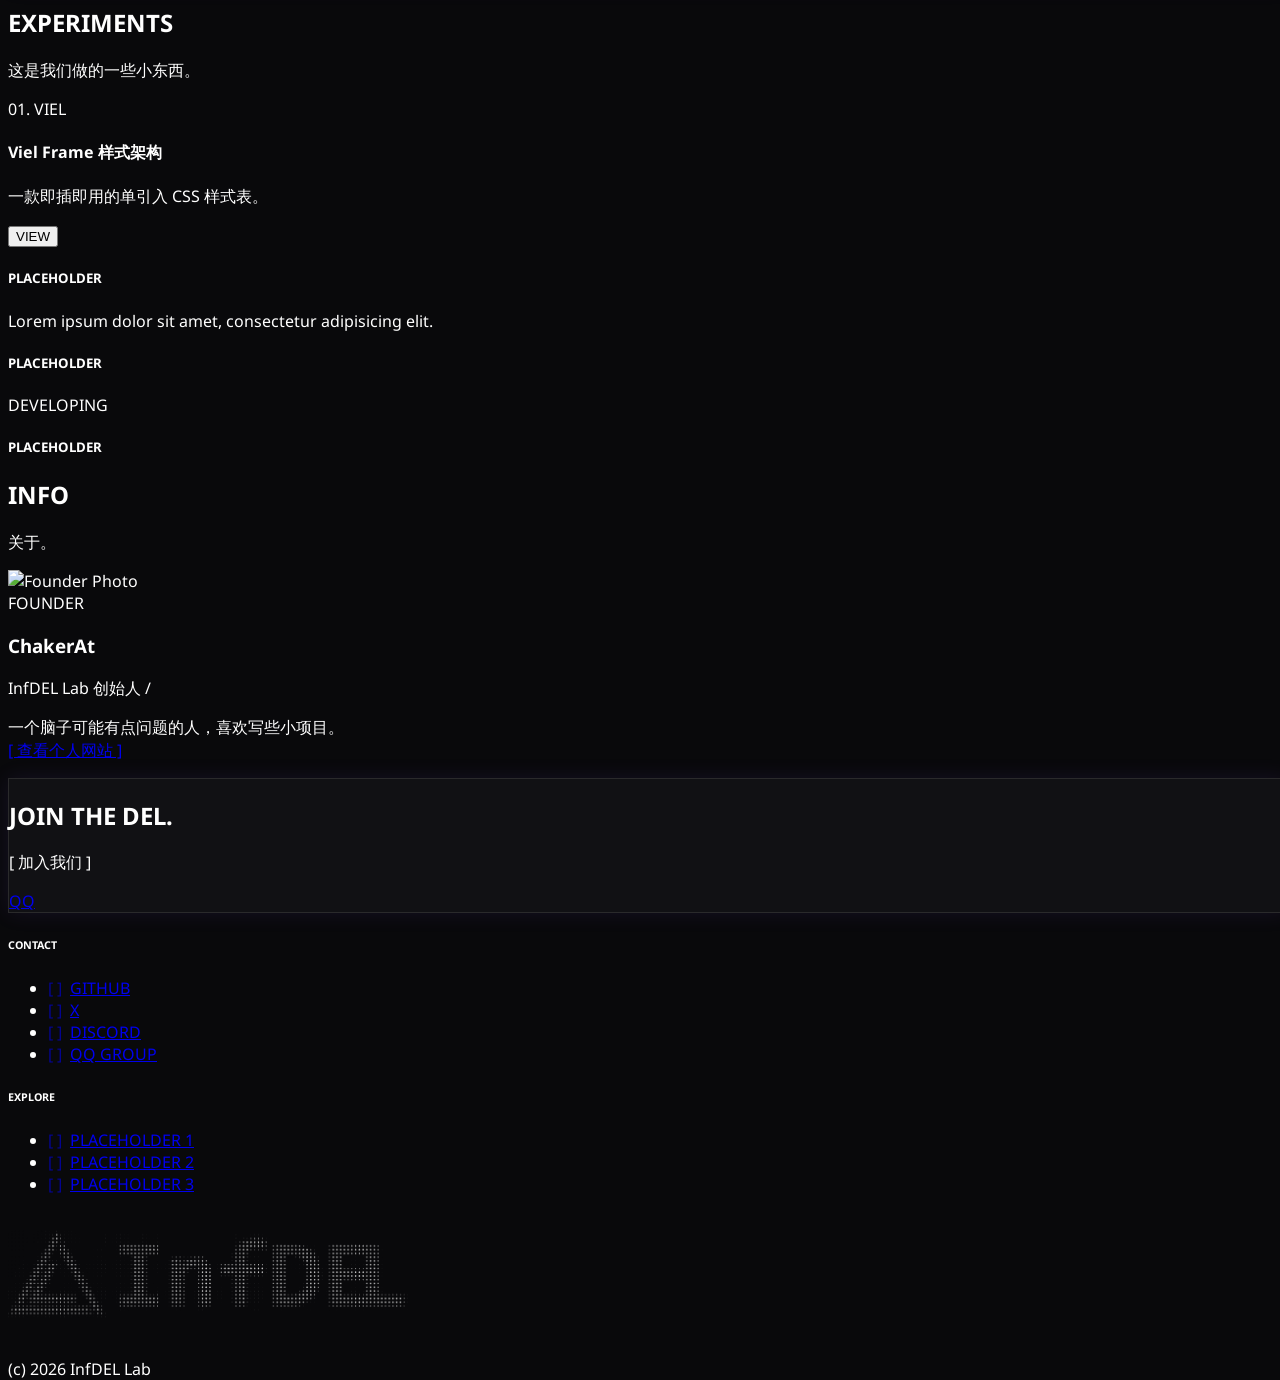
==== commit a65b9bf9: "光标改了" ====
--- a/index.html
+++ b/index.html
@@ -506,6 +506,5 @@
 
         window.onload = initThree;
     </script>
-    <script src="./pointer.js"></script>
 </body>
 </html>
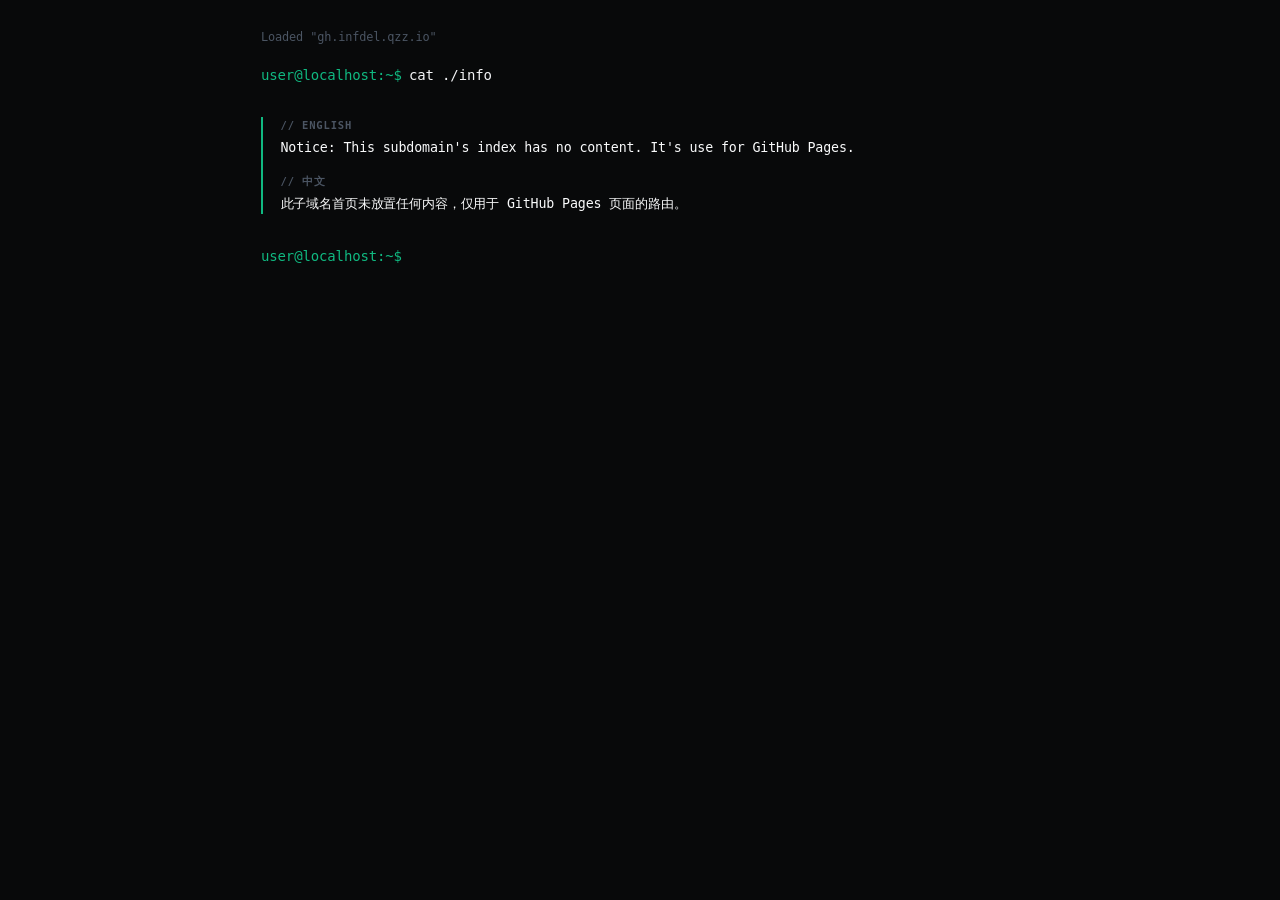
==== commit 45a90b84: "change" ====
--- a/index.html
+++ b/index.html
@@ -1,510 +1,173 @@
 <!DOCTYPE html>
-<html lang="zh-CN">
+<html>
 <head>
     <meta charset="UTF-8">
     <meta name="viewport" content="width=device-width, initial-scale=1.0">
-    <title>InfDEL Lab</title>
-    <script src="https://cdn.tailwindcss.com"></script>
-    <link href="https://fonts.googleapis.com/css2?family=Noto+Sans:wght@300;400;600;800&display=swap" rel="stylesheet">
-    <script src="https://unpkg.com/lucide@1.20.0"></script>
-    <script src="https://cdnjs.cloudflare.com/ajax/libs/three.js/r128/three.min.js"></script>
-    <link href="./pointer.css" rel="stylesheet">
-    <link rel="icon" href="./assets/infdel.svg" type="image/svg+xml">
-
+    <title>InfDEL Lab GitHub Pages</title>
+    <link rel="icon" href="infdel.svg">
     <style>
         :root {
-            --accent-purple: #8b5cf6;
-            --bg-dark: #09090b;
-            --gray-deep: #18181b;
-            --glass-blur: blur(5px);
+            --bg-color: #08090a;
+            --text-color: #d1d5db;
+            --accent-green: #10b981;
+            --accent-dim: #4b5563;
+            --font-mono: 'JetBrains Mono', 'Fira Code', 'Consolas', monospace;
         }
 
-        html {
-            scroll-behavior: smooth;
+        * {
+            box-sizing: border-box;
+            margin: 0;
+            padding: 0;
+        }
+
+        html, body {
+            width: 100%;
+            height: 100%;
+            background-color: var(--bg-color);
+            color: var(--text-color);
+            font-family: var(--font-mono);
+            font-size: 14px;
+            line-height: 1.6;
+            overflow-x: hidden;
+            letter-spacing: -0.01em;
         }
 
         body {
-            background-color: var(--bg-dark);
-            color: white;
-            font-family: 'Noto Sans', sans-serif;
-            overflow-x: hidden;
-            width: 100%;
-            height: 100vh;
+            display: flex;
+            flex-direction: column;
+            justify-content: flex-start;
+            padding: 2rem 1.5rem;
+            max-width: 800px;
+            margin: 0 auto;
         }
 
-        .glass-panel {
-            background: rgba(24, 24, 27, 0.6);
-            backdrop-filter: var(--glass-blur);
-            -webkit-backdrop-filter: var(--glass-blur);
-            border: 1px solid rgba(255, 255, 255, 0.1);
+        /* Subtle Terminal Scanline / Glow effect */
+        .terminal-container {
+            width: 100%;
+            display: flex;
+            flex-direction: column;
+            gap: 1.2rem;
         }
 
-        .nav-pill {
-            transition: all 0.6s cubic-bezier(0.16, 1, 0.3, 1);
-            overflow: hidden;
+        .system-line {
+            color: var(--accent-dim);
+            font-size: 0.85rem;
+            user-select: none;
         }
 
-        .nav-pill:not(.nav-scrolled) {
-            max-width: 896px;
+        .prompt-line {
+            display: flex;
+            align-items: center;
+            gap: 0.5rem;
+            color: var(--accent-green);
+            font-weight: 500;
         }
 
-        .nav-scrolled {
-            max-width: 512px; /* 收缩后的固定宽度，确保按钮不溢出 */
-            padding: 0.6rem 1.2rem !important;
-            top: 1.5rem;
-            border-radius: 9999px;
-            background: rgba(24, 24, 27, 0.8);
+        .prompt-symbol {
+            color: var(--accent-green);
         }
 
-        /* 修复动画：让链接平滑消失而不是硬切 */
-        .nav-links {
-            transition: all 0.4s cubic-bezier(0.16, 1, 0.3, 1);
-            opacity: 1;
-            max-width: 500px;
-            white-space: nowrap;
+        .cmd-text {
+            color: #f3f4f6;
         }
 
-        .nav-scrolled .nav-links {
-            opacity: 0;
-            max-width: 0;
-            margin: 0;
-            pointer-events: none;
-            transform: translateX(-10px);
+        .notice-card {
+            border-left: 2px solid var(--accent-green);
+            padding-left: 1.25rem;
+            margin: 1rem 0;
+            display: flex;
+            flex-direction: column;
+            gap: 1rem;
         }
 
-        .purple-glow {
-            box-shadow: 0 0 20px rgba(139, 92, 246, 0.1);
+        .lang-block {
+            display: flex;
+            flex-direction: column;
+            gap: 0.25rem;
         }
 
-        .text-outline {
-            -webkit-text-stroke: 1px rgba(255, 255, 255, 0.1);
-            color: transparent;
+        .lang-tag {
+            font-size: 0.75rem;
+            text-transform: uppercase;
+            letter-spacing: 0.08em;
+            color: var(--accent-dim);
+            font-weight: 600;
         }
 
-        .hover-lift {
-            transition: transform 0.3s ease;
-        }
-        .hover-lift:hover {
-            transform: translateY(-5px);
+        .notice-text {
+            color: #f9fafb;
+            font-size: 0.95rem;
+            font-weight: 400;
         }
 
-        /* 隔离舱容器样式 */
-        .chamber-container {
-            aspect-ratio: 1 / 1;
-            position: relative;
-            background: radial-gradient(circle at center, #18181b 0%, #09090b 100%);
-            border: 1px solid rgba(139, 92, 246, 0.2);
-            overflow: hidden;
+        .cli-input {
+            background: transparent;
+            border: none;
+            outline: none;
+            color: #f3f4f6;
+            font-family: var(--font-mono);
+            font-size: 0.95rem;
+            flex: 1;
+            caret-color: var(--accent-green);
         }
 
-        .chamber-overlay {
-            position: absolute;
-            inset: 0;
-            pointer-events: none;
-            border: 20px solid transparent;
-            background: 
-                linear-gradient(to right, var(--accent-purple) 2px, transparent 2px) 0 0,
-                linear-gradient(to bottom, var(--accent-purple) 2px, transparent 2px) 0 0,
-                linear-gradient(to left, var(--accent-purple) 2px, transparent 2px) 100% 100%,
-                linear-gradient(to top, var(--accent-purple) 2px, transparent 2px) 100% 100%;
-            background-repeat: no-repeat;
-            background-size: 20px 20px;
-            opacity: 0.4;
+        .cursor {
+            display: inline-block;
+            width: 8px;
+            height: 1.1em;
+            background-color: var(--accent-green);
+            vertical-align: middle;
+            animation: blink 1s infinite;
         }
 
-        .scan-line {
-            position: absolute;
-            width: 100%;
-            height: 2px;
-            background: linear-gradient(90deg, transparent, var(--accent-purple), transparent);
-            top: -10%;
-            left: 0;
-            animation: scan 4s linear infinite;
-            opacity: 0.2;
+        @keyframes blink {
+            0%, 49% { opacity: 1; }
+            50%, 100% { opacity: 0; }
         }
 
-        @keyframes scan {
-            0% { top: -10%; }
-            100% { top: 110%; }
+        .output-history {
+            display: flex;
+            flex-direction: column;
+            gap: 0.75rem;
         }
 
-        /* Footer link bracket effect */
-        .footer-link::before {
-            content: "[ ]";
-            margin-right: 0.5em;
-            opacity: 0.6;
-            display: inline-block;
-            transition: opacity 0.3s ease;
+        @media (max-width: 640px) {
+            body {
+                padding: 1.25rem 1rem;
+                font-size: 13px;
+            }
         }
-
-        .footer-link:hover::before {
-            content: "[→]";
-            opacity: 1;
-        }
-
-        /* Custom Scrollbar */
-        ::-webkit-scrollbar { width: 6px; }
-        ::-webkit-scrollbar-track { background: var(--bg-dark); }
-        ::-webkit-scrollbar-thumb { background: #333; border-radius: 10px; }
-        ::-webkit-scrollbar-thumb:hover { background: var(--accent-purple); }
     </style>
 </head>
-<body class="selection:bg-violet-500/30">
-    <div class="pointer">
-        <div></div>
-        <div></div>
-        <div></div>
-        <div></div>
-    </div>
+<body>
 
-    <!-- Navigation -->
-    <nav class="fixed top-6 left-1/2 -translate-x-1/2 z-50 flex justify-center w-full px-4">
-        <div id="navbar" class="nav-pill glass-panel px-8 py-4 flex items-center justify-between w-full rounded-[2rem]">
-            <div class="flex items-center gap-2 flex-shrink-0">
-                <img src="./assets/infdel.svg" alt="" style="width: 2em; height: 2em;" draggable="false">
+    <div class="terminal-container" id="terminal">
+        <div class="system-line">
+            Loaded "gh.infdel.qzz.io"
+        </div>
+
+        <div class="prompt-line">
+            <span class="prompt-symbol">user@localhost:~$</span>
+            <span class="cmd-text">cat ./info</span>
+        </div>
+        <div class="notice-card">
+            <div class="lang-block">
+                <span class="lang-tag">// ENGLISH</span>
+                <p class="notice-text">
+                    Notice: This subdomain's index has no content. It's use for GitHub Pages.
+                </p>
             </div>
-            
-            <div class="nav-links hidden md:flex items-center gap-8 text-sm font-medium text-zinc-400">
-                <a href="#experiments" class="hover:text-white transition-colors _target">EXPERIMENTS</a>
-                <a href="#info" class="hover:text-white transition-colors _target">MORE_INFO</a>
-                <a href="#footer" class="hover:text-white transition-colors _target">CONTACT</a>
-            </div>
-
-            <button class="bg-white text-black px-5 py-1.5 rounded-full text-sm font-semibold hover:bg-violet-500 hover:text-white transition-all flex-shrink-0 _target">
-                GitHub
-            </button>
-        </div>
-    </nav>
-
-    <!-- Hero Section -->
-    <header class="relative min-h-screen flex items-center pt-20 px-6">
-        <div class="max-w-7xl mx-auto w-full grid grid-cols-1 lg:grid-cols-12 gap-12 items-center">
-            <div class="lg:col-span-7">
-                <h1 class="text-7xl md:text-9xl font-extrabold leading-none mb-8 tracking-tighter _target">
-                    DEL <br>
-                    <span class="text-7xl md:text-9xl font-bold leading-none mb-8 tracking-tighter">THE WORLD.</span>
-                </h1>
-                <p class="max-w-lg text-zinc-400 text-lg md:text-xl leading-relaxed mb-10">
-                    你好，这是<span class="font-bold _target">InfDEL Lab</span>。
-                    <br>一支普通软件开发团队。
+            <div class="lang-block">
+                <span class="lang-tag">// 中文</span>
+                <p class="notice-text">
+                    此子域名首页未放置任何内容，仅用于 GitHub Pages 页面的路由。
                 </p>
-                <div class="flex flex-wrap gap-4">
-                    <a href="#" class="px-8 py-4 bg-zinc-900 border border-zinc-800 rounded-2xl flex items-center gap-3 hover:border-violet-500 transition-all group _target">
-                        <span>探索项目</span>
-                        <i data-lucide="arrow-up-right" class="w-4 h-4 text-zinc-500 group-hover:text-violet-500"></i>
-                    </a>
-                </div>
-            </div>
-            
-            <!-- 3D 隔离舱卡片 -->
-            <div class="lg:col-span-5">
-                <div class="glass-panel rounded-[2.5rem] p-2 purple-glow relative group">
-                    <div id="three-canvas-container" class="chamber-container rounded-[2rem]">
-                        <!-- Three.js 渲染器将注入此处 -->
-                        <div class="chamber-overlay"></div>
-                        <div class="scan-line"></div>
-                        
-                        <!-- 悬浮的 UI 元素 -->
-                        <div class="absolute bottom-6 left-6 z-10 font-mono text-[10px] text-zinc-500 uppercase tracking-tighter">
-                            <div class="flex items-center gap-2">
-                                <span class="w-1.5 h-1.5 bg-violet-500 rounded-full"></span>
-                                <span>Subject: Inf-Entity_00</span>
-                            </div>
-                            <div class="mt-1 opacity-50">Status: Activated</div>
-                        </div>
-                        <div class="absolute top-6 right-6 z-10 font-mono text-[10px] text-violet-500/50">
-                            34.02 / 118.24
-                        </div>
-                    </div>
-                </div>
             </div>
         </div>
-    </header>
-
-    <!-- Lab Section -->
-    <section id="experiments" class="py-32 px-6">
-        <div class="max-w-7xl mx-auto">
-            <div class="flex flex-col md:flex-row justify-between items-end mb-20 gap-8">
-                <h2 class="text-4xl md:text-6xl font-bold tracking-tighter">EXPERIMENTS</h2>
-                <p class="max-w-xs text-zinc-500 text-sm">这是我们做的一些小东西。</p>
-            </div>
-
-            <div class="grid grid-cols-1 md:grid-cols-4 gap-6">
-                <!-- Large Card -->
-                <div class="md:col-span-2 md:row-span-2 bg-zinc-900/50 border border-zinc-800 p-10 rounded-[2.5rem] flex flex-col justify-end min-h-[500px] relative overflow-hidden group">
-                    <div class="absolute top-0 right-0 p-10 opacity-10 group-hover:opacity-20 transition-opacity">
-                        <i data-lucide="layers" class="w-40 h-40"></i>
-                    </div>
-                    <div class="relative z-10">
-                        <span class="text-violet-500 font-mono mb-4 block underline decoration-4 underline-offset-8">01. VIEL</span>
-                        <h4 class="text-3xl font-bold mb-4">Viel Frame 样式架构</h4>
-                        <p class="text-zinc-500 mb-8">一款即插即用的单引入 CSS 样式表。</p>
-                        <a href="https://infdel.qzz.io/viel-frame/" target="_blank"><button class="flex items-center gap-2 text-white hover:text-violet-500 transition-colors _target">
-                            VIEW <i data-lucide="chevron-right" class="w-4 h-4"></i>
-                        </button></a>
-                    </div>
-                </div>
-
-                <!-- Small Card 1 -->
-                <div class="md:col-span-2 bg-zinc-900 border border-zinc-800 p-8 rounded-[2.5rem] flex items-center gap-6 hover:bg-zinc-800/50 transition-all">
-                    <div class="w-16 h-16 bg-white text-black rounded-2xl flex items-center justify-center flex-shrink-0">
-                        <i data-lucide="square-pen"></i>
-                    </div>
-                    <div>
-                        <h5 class="font-bold text-xl">PLACEHOLDER</h5>
-                        <p class="text-zinc-500 text-sm mt-1">Lorem ipsum dolor sit amet, consectetur adipisicing elit.</p>
-                    </div>
-                </div>
-
-                <!-- Small Card 2 -->
-                <div class="md:col-span-1 bg-zinc-900 border border-zinc-800 p-8 rounded-[2.5rem] flex flex-col justify-between">
-                    <i data-lucide="code-2" class="w-8 h-8 text-violet-500"></i>
-                    <h5 class="font-bold text-xl mt-12">PLACEHOLDER</h5>
-                </div>
-
-                <!-- Small Card 3 -->
-                <div class="md:col-span-1 bg-zinc-950 border border-zinc-800 p-8 rounded-[2.5rem] flex flex-col justify-between group cursor-pointer">
-                    <div class="flex justify-between items-start">
-                        <i data-lucide="git-branch" class="w-8 h-8 text-zinc-700"></i>
-                        <span class="text-[10px] text-zinc-600 border border-zinc-800 px-2 py-0.5 rounded">DEVELOPING</span>
-                    </div>
-                    <h5 class="font-bold text-xl mt-12 group-hover:text-violet-500 transition-colors">PLACEHOLDER</h5>
-                </div>
-            </div>
+        <div class="prompt-line">
+            <span class="prompt-symbol">user@localhost:~$</span>
+            <input type="text" class="cli-input" autofocus autocomplete="off" spellcheck="false">
         </div>
-    </section>
-
-    <!-- Info Section -->
-    <section id="info" class="py-32 px-6 relative overflow-hidden">
-        <div class="absolute top-1/2 left-1/2 -translate-x-1/2 -translate-y-1/2 w-[800px] h-[800px] bg-violet-500/5 rounded-full blur-[120px] pointer-events-none"></div>
-        <div class="max-w-7xl mx-auto relative z-10">
-            <div class="flex flex-col md:flex-row justify-between items-end mb-20 gap-8">
-                <h2 class="text-4xl md:text-6xl font-bold tracking-tighter">INFO</h2>
-                <p class="max-w-xs text-zinc-500 text-sm">关于。</p>
-            </div>
-            
-            <!-- Founder -->
-            <div class="grid grid-cols-1 md:grid-cols-2 gap-16 items-center mb-32">
-                <div class="relative w-full max-w-[256px] aspect-square rounded-[1rem] overflow-hidden bg-zinc-900 border border-zinc-800 mx-auto md:mx-0">
-                    <div class="absolute inset-0 bg-gradient-to-br from-violet-500/20 to-transparent"></div>
-                    <div class="absolute inset-0 flex items-center justify-center">
-                        <img src="https://gravatar.com/avatar/f64667546867338ce9f41efdfa5061b02bd2761b3f1aabf5670ab735a759a426?s=256" alt="Founder Photo">
-                    </div>
-                </div>
-                <div class="space-y-8">
-                    <div>
-                        <span class="text-violet-500 font-mono text-sm tracking-widest">FOUNDER</span>
-                        <h3 class="text-4xl md:text-6xl font-bold tracking-tighter mt-2">ChakerAt</h3>
-                        <p class="text-zinc-500 mt-2 text-lg">InfDEL Lab 创始人 /</p>
-                    </div>
-                    <p class="text-zinc-400 leading-relaxed text-lg">
-                        一个脑子可能有点问题的人，喜欢写些小项目。<br>
-                        <a href="https://cha-at.github.io" class="hover:text-violet-500 transition-colors _target">[ 查看个人网站 ]</a>
-                    </p>
-                    <div class="flex gap-6 text-zinc-600">
-                        <a href="#" class="hover:text-violet-500 transition-colors"><i data-lucide="twitter" class="w-5 h-5"></i></a>
-                        <a href="#" class="hover:text-violet-500 transition-colors"><i data-lucide="linkedin" class="w-5 h-5"></i></a>
-                        <a href="#" class="hover:text-violet-500 transition-colors"><i data-lucide="github" class="w-5 h-5"></i></a>
-                    </div>
-                </div>
-            </div>
-        </div>
-    </section>
-
-    <section class="py-32 px-6 relative">
-        <div class="max-w-5xl mx-auto glass-panel rounded-[3rem] p-12 md:p-20 text-center relative overflow-hidden purple-glow border-violet-500/20">
-            <div class="absolute inset-0 bg-gradient-to-br from-violet-500/10 via-transparent to-transparent pointer-events-none"></div>
-            <div class="absolute -top-24 -right-24 w-64 h-64 bg-violet-500/20 rounded-full blur-[80px] pointer-events-none"></div>
-            <div class="absolute -bottom-24 -left-24 w-64 h-64 bg-violet-500/10 rounded-full blur-[80px] pointer-events-none"></div>
-            
-            <div class="relative z-10">
-                <h2 class="text-4xl md:text-7xl font-bold tracking-tighter mb-6">JOIN THE <span class="text-violet-500">DEL</span>.</h2>
-                <p class="text-zinc-400 text-lg md:text-xl max-w-2xl mx-auto mb-10 leading-relaxed">
-                    [ 加入我们 ]
-                </p>
-                <div class="flex flex-wrap justify-center gap-4">
-                    <a href="https://qm.qq.com/q/6jQw1tK4Za" class="px-8 py-4 bg-white text-black rounded-full font-semibold hover:bg-violet-500 hover:text-white transition-all _target">
-                        QQ
-                    </a>
-                </div>
-            </div>
-        </div>
-    </section>
-
-    <!-- Footer -->
-    <footer class="py-20 px-6 border-t border-zinc-900" id="footer">
-        <div class="max-w-7xl mx-auto flex flex-col md:flex-row justify-between items-start gap-12">
-            
-            
-            <div class="grid grid-cols-2 sm:grid-cols-3 gap-12 md:gap-24">
-                <div>
-                    <h6 class="text-white font-bold mb-4 font-mono">CONTACT</h6>
-                    <ul class="text-zinc-500 space-y-2 text-sm">
-                        <li><a href="https://github.com/del-stu" target="_blank" class="footer-link hover:text-violet-500 font-mono">GITHUB</a></li>
-                        <li><a href="https://x.com/infdel_" target="_blank" class="footer-link hover:text-violet-500 font-mono">X</a></li>
-                        <li><a href="https://discord.gg/AYme6rTM9T" target="_blank" class="footer-link hover:text-violet-500 font-mono">DISCORD</a></li>
-                        <li><a href="https://qm.qq.com/q/6jQw1tK4Za" target="_blank" class="footer-link hover:text-violet-500 font-mono">QQ GROUP</a></li>
-                    </ul>
-                </div>
-                <div>
-                    <h6 class="text-white font-bold mb-4 font-mono">EXPLORE</h6>
-                    <ul class="text-zinc-500 space-y-2 text-sm">
-                        <li><a href="#" class="footer-link hover:text-violet-500 font-mono">PLACEHOLDER 1</a></li>
-                        <li><a href="#" class="footer-link hover:text-violet-500 font-mono">PLACEHOLDER 2</a></li>
-                        <li><a href="#" class="footer-link hover:text-violet-500 font-mono">PLACEHOLDER 3</a></li>
-                    </ul>
-                </div>
-            </div>
-
-            <div>
-                <div class="flex items-center gap-2 mb-6">
-                    <img src="./assets/logo.webp" style="width: 25em;" draggable="false">
-                </div>
-                <p class="text-zinc-500 font-mono">(c) 2026 InfDEL Lab</p>
-            </div>
-        </div>
-    </footer>
-
-    <script>
-        lucide.createIcons();
-
-        const navbar = document.getElementById('navbar');
-        const scrollThreshold = 80;
-
-        window.addEventListener('scroll', () => {
-            // 仅切换 Class，让 CSS 处理所有补间动画
-            if (window.scrollY > scrollThreshold) {
-                navbar.classList.add('nav-scrolled');
-            } else {
-                navbar.classList.remove('nav-scrolled');
-            }
-        });
-
-        // --- Three.js 实验室隔离舱逻辑 ---
-        let scene, camera, renderer, sphere;
-        const container = document.getElementById('three-canvas-container');
-
-        function initThree() {
-            scene = new THREE.Scene();
-            camera = new THREE.PerspectiveCamera(75, 1, 0.1, 1000);
-            camera.position.z = 2.5;
-
-            renderer = new THREE.WebGLRenderer({ antialias: true, alpha: true });
-            renderer.setSize(container.clientWidth, container.clientWidth);
-            renderer.setPixelRatio(window.devicePixelRatio);
-            container.appendChild(renderer.domElement);
-
-            // 创建变形球体 (Icosahedron 具有更好的网格结构)
-            const geometry = new THREE.IcosahedronGeometry(1, 15);
-            
-            // 使用线框模式增强“实验室”感
-            const material = new THREE.MeshPhongMaterial({
-                color: 0x8b5cf6, // 强调紫
-                wireframe: true,
-                transparent: true,
-                opacity: 0.8,
-                shininess: 100
-            });
-
-            sphere = new THREE.Mesh(geometry, material);
-            scene.add(sphere);
-
-            // 灯光
-            const light = new THREE.PointLight(0xffffff, 1, 100);
-            light.position.set(5, 5, 5);
-            scene.add(light);
-            scene.add(new THREE.AmbientLight(0x404040));
-
-            // 保存原始顶点位置用于变形
-            sphere.geometry.userData.origPos = sphere.geometry.attributes.position.array.slice();
-            
-            animate();
-        }
-
-        function animate() {
-            requestAnimationFrame(animate);
-
-            const time = performance.now() * 0.001;
-            const positions = sphere.geometry.attributes.position.array;
-            const orig = sphere.geometry.userData.origPos;
-
-            // 顶点变形逻辑：使用正弦/余弦模拟有机蠕动
-            for (let i = 0; i < positions.length; i += 3) {
-                const x = orig[i];
-                const y = orig[i + 1];
-                const z = orig[i + 2];
-
-                // 基于位置和时间的位移
-                const offset = 0.15 * Math.sin(x * 2 + time) * Math.cos(y * 2 + time);
-                const ratio = 1 + offset;
-
-                positions[i] = x * ratio;
-                positions[i + 1] = y * ratio;
-                positions[i + 2] = z * ratio;
-            }
-            sphere.geometry.attributes.position.needsUpdate = true;
-
-            // 缓慢旋转
-            sphere.rotation.y += 0.005;
-            sphere.rotation.x += 0.002;
-
-            renderer.render(scene, camera);
-        }
-
-        // 响应式调整
-        window.addEventListener('resize', () => {
-            const size = container.clientWidth;
-            renderer.setSize(size, size);
-            camera.aspect = 1;
-            camera.updateProjectionMatrix();
-        });
-
-        // 数字滚动动画
-        function animateStats() {
-            const stats = document.querySelectorAll('.stat-num');
-            stats.forEach(stat => {
-                const target = parseInt(stat.getAttribute('data-target'));
-                const duration = 2000;
-                const start = performance.now();
-                
-                function update(currentTime) {
-                    const elapsed = currentTime - start;
-                    const progress = Math.min(elapsed / duration, 1);
-                    const ease = 1 - Math.pow(1 - progress, 3);
-                    stat.textContent = Math.floor(ease * target);
-                    if (progress < 1) requestAnimationFrame(update);
-                }
-                requestAnimationFrame(update);
-            });
-        }
-
-        let statsAnimated = false;
-
-        const observerOptions = {
-            threshold: 0.1
-        };
-
-        const observer = new IntersectionObserver((entries) => {
-            entries.forEach(entry => {
-                if (entry.isIntersecting) {
-                    entry.target.classList.add('opacity-100');
-                    entry.target.classList.remove('opacity-0', 'translate-y-10');
-                    
-                    // 如果是 stats section，触发数字动画（仅一次）
-                    if (!statsAnimated && entry.target.querySelector('.stat-num')) {
-                        statsAnimated = true;
-                        animateStats();
-                    }
-                }
-            });
-        }, observerOptions);
-
-        document.querySelectorAll('section').forEach(section => {
-            section.classList.add('transition-all', 'duration-1000', 'opacity-0', 'translate-y-10');
-            observer.observe(section);
-        });
-
-        window.onload = initThree;
-    </script>
+    </div>
 </body>
-</html>
+</html>
